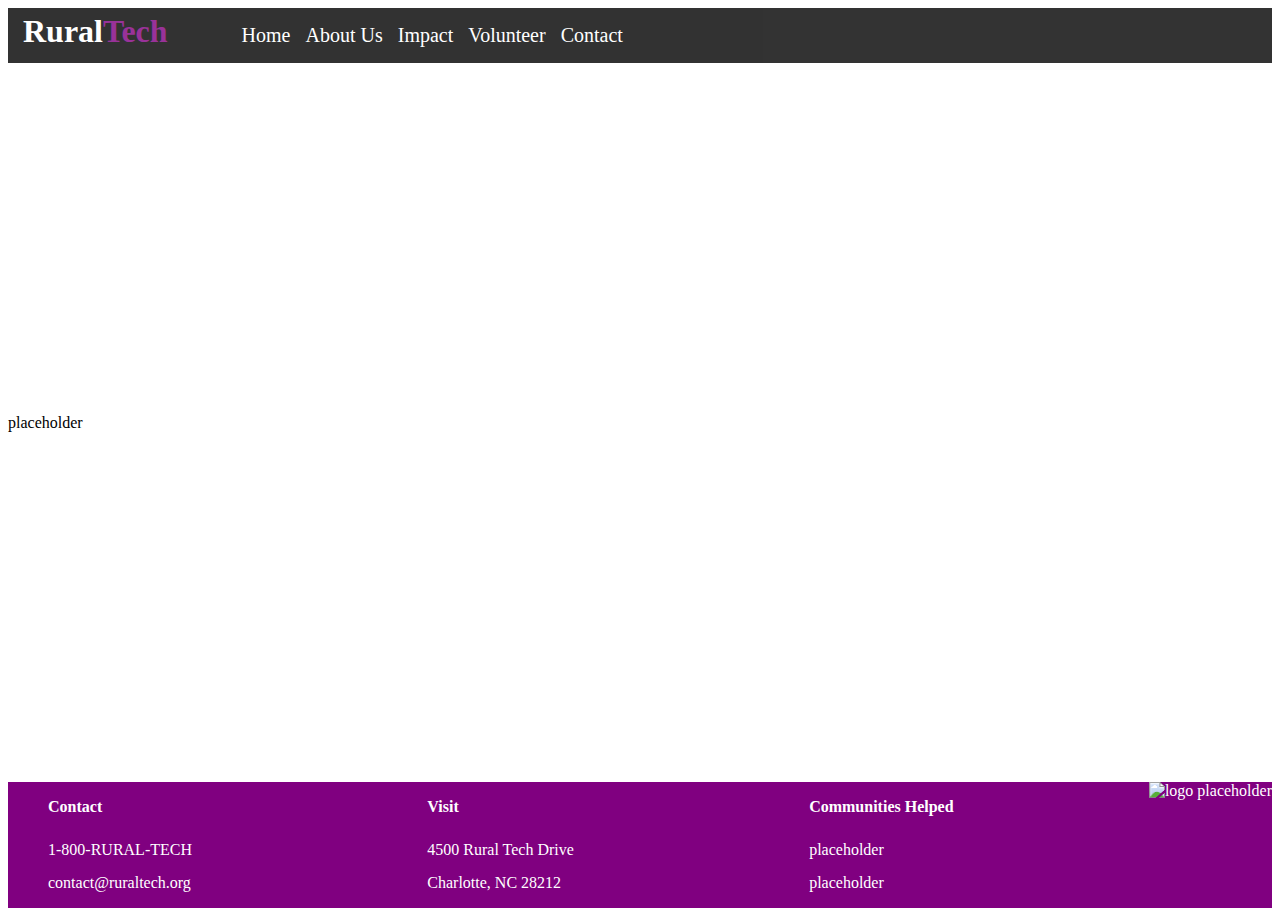
==== about.html @ e07cd353 "added nav and footer" ====
<!DOCTYPE html>
<html lang="en">
<head>
    <meta charset="UTF-8">
    <meta name="viewport" content="width=device-width, initial-scale=1.0">
    <title>RuralTech</title>
    <link href="styles.css" rel="stylesheet">
    <script src="script.js"></script>
</head>
<body>
    <header>
        <h1>Rural<mark>Tech</mark></h1>
        <nav>
            <ul>
                <li><a href="index.html">Home</a></li>
                <li><a href="about.html">About Us</a></li>
                <li><a href="impact.html">Impact</a></li>
                <li><a href="volunteer.html">Volunteer</a></li>
                <li><a href="contact.html">Contact</a></li>
            </ul>
        </nav>
    </header>

    <main>placeholder</main>

    <footer>
        <ul>
            <li>Contact</li>
            <li>1-800-RURAL-TECH</li>
            <li>contact@ruraltech.org</li>
        </ul>
        <ul>
            <li>Visit</li>
            <li>4500 Rural Tech Drive</li>
            <li>Charlotte, NC 28212</li>
        </ul>
        <ul>
            <li>Communities Helped</li>
            <li>placeholder</li>
            <li>placeholder</li>
        </ul>
        <img src="placeholder" alt="logo placeholder">
    </footer>
</body>
</html>
---- styles.css ----
html {
    width: 100%;
    height: 100%;
}

body {
    display:flex;
    height: 100%;
    flex-direction: column;
    justify-content: space-between;
}

/*nav*/
header {
    background-color: black;
    opacity: 0.8;
    justify-content: center;
    width: 100%;
}

header > * {
    display: inline-block;
    margin: auto 15px;
}

h1 {
    color: white
}

mark {
    background-color: black;
    color: purple
}

ul {
    display: flex;
    gap: 15px;
}

li {
    list-style-type: none;
}

li a {
    text-decoration: none;
    color: white;
    font-size: 20px;;
}

/*main*/
main {
    width: 100%;
}
/*footer*/
footer {
    width:100%;
    background-color: purple;
    display:flex;
    flex-wrap: wrap;
    justify-content: space-between;
    color: white;
}

footer > ul {
    display: flex;
    flex-direction: column;
}

footer ul > li:nth-child(1) {
    font-weight: bold;
    margin-bottom: 10px;
}
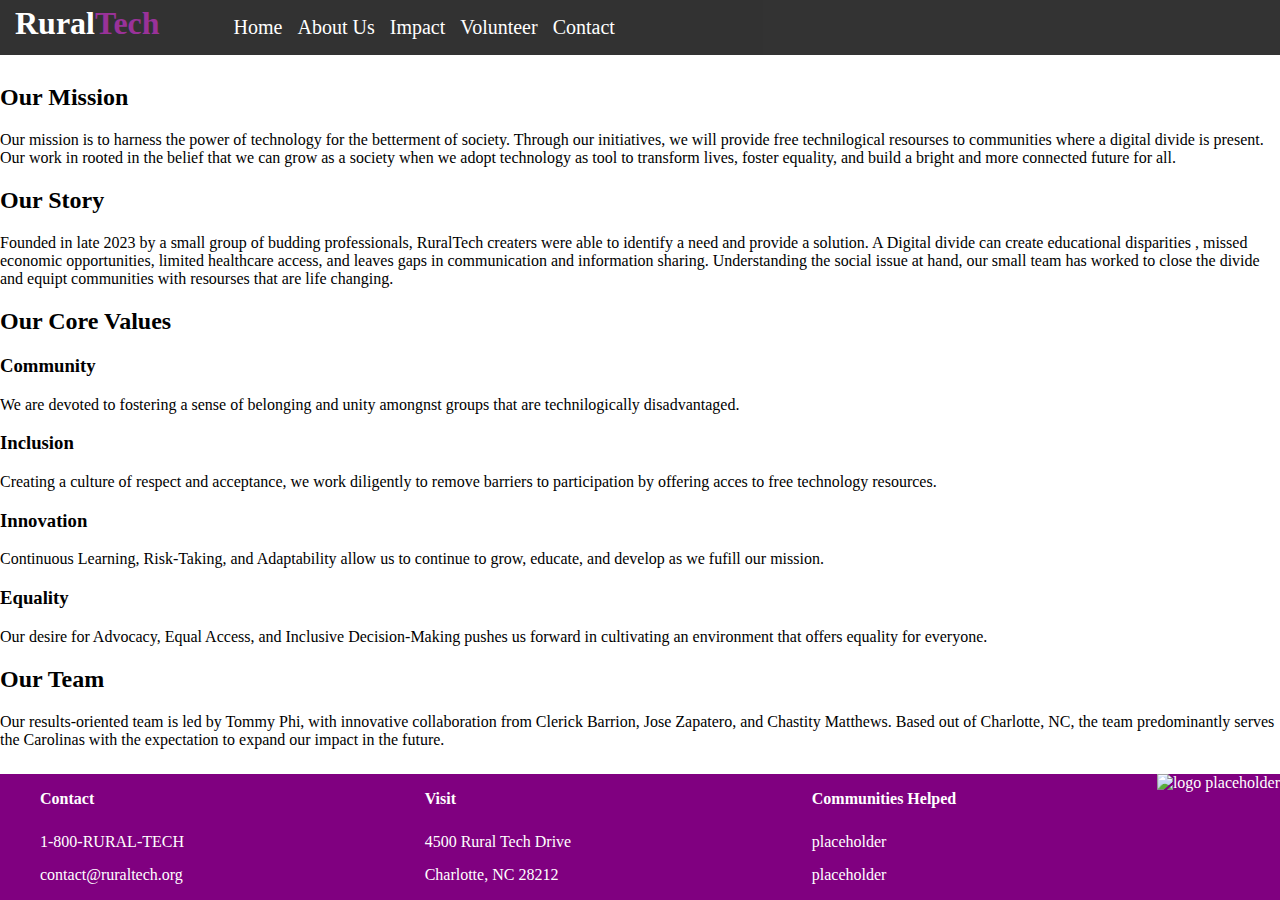
==== commit 79bc36bb: "branch add" ====
--- a/about.html
+++ b/about.html
@@ -4,7 +4,7 @@
     <meta charset="UTF-8">
     <meta name="viewport" content="width=device-width, initial-scale=1.0">
     <title>RuralTech</title>
-    <link href="styles.css" rel="stylesheet">
+    <link href="about.css" rel="stylesheet">
     <script src="script.js"></script>
 </head>
 <body>
@@ -21,7 +21,42 @@
         </nav>
     </header>
 
-    <main>placeholder</main>
+    <main>
+
+        <h2>Our Mission</h2>
+            <p>Our mission is to harness the power of technology for the betterment of society. 
+                Through our initiatives, we will provide free technilogical resourses to communities where a digital divide is present. 
+                Our work in rooted in the belief that we can grow as a society when we adopt technology as tool to transform lives, foster equality, and build a bright and more connected future for all.</p>
+
+        <h2>Our Story</h2>
+            <p> Founded in late 2023 by a small group of budding professionals, RuralTech creaters were able to identify a need and provide a solution. A Digital divide can 
+            create educational disparities , missed economic opportunities, limited healthcare access, and leaves gaps in communication and information sharing. 
+            Understanding the social issue at hand, our small team has worked to close the divide and equipt communities with resourses that are life changing.</p>
+
+        <h2>Our Core Values</h2>
+
+            <h3>Community</h3>
+                 <p>We are devoted to fostering a sense of belonging and unity 
+                    amongnst groups that are technilogically disadvantaged.</p>
+
+            <h3>Inclusion</h3>
+                <p>Creating a culture of respect and acceptance, we work diligently to remove
+                     barriers to participation by offering acces to free technology resources.</p>
+
+            <h3>Innovation</h3>
+                    <p>Continuous Learning, Risk-Taking, and Adaptability allow us to continue to 
+                        grow, educate, and develop as we fufill our mission.</p>
+
+            <h3>Equality</h3>
+            <p> Our desire for Advocacy, Equal Access, and Inclusive Decision-Making pushes 
+                us forward in cultivating an environment that offers equality for everyone. </p>
+
+                
+        <h2>Our Team</h2>
+            <p>Our results-oriented team is led by Tommy Phi, with innovative collaboration from Clerick Barrion, Jose Zapatero, and Chastity Matthews. 
+                Based out of Charlotte, NC, the team predominantly serves the Carolinas with the expectation to expand our impact in the future. </p>
+
+    </main>
 
     <footer>
         <ul>
--- a/about.css
+++ b/about.css
@@ -0,0 +1,74 @@
+html {
+    width: 100%;
+    height: 100%;
+}
+
+body {
+    display:flex;
+    height: 100%;
+    flex-direction: column;
+    justify-content: space-between;
+    margin:0;
+}
+
+/*nav*/
+header {
+    background-color: black;
+    opacity: 0.8;
+    justify-content: center;
+    width: 100%;
+}
+
+header > * {
+    display: inline-block;
+    margin: auto 15px;
+}
+
+h1 {
+    color: white;
+   
+}
+
+mark {
+    background-color: black;
+    color: purple;
+}
+
+ul {
+    display: flex;
+    gap: 15px;
+}
+
+li {
+    list-style-type: none;
+}
+
+li a {
+    text-decoration: none;
+    color: white;
+    font-size: 20px;;
+}
+
+/*main*/
+main {
+    width: 100%;
+}
+/*footer*/
+footer {
+    width:100%;
+    background-color: purple;
+    display:flex;
+    flex-wrap: wrap;
+    justify-content: space-between;
+    color: white;
+}
+
+footer > ul {
+    display: flex;
+    flex-direction: column;
+}
+
+footer ul > li:nth-child(1) {
+    font-weight: bold;
+    margin-bottom: 10px;
+}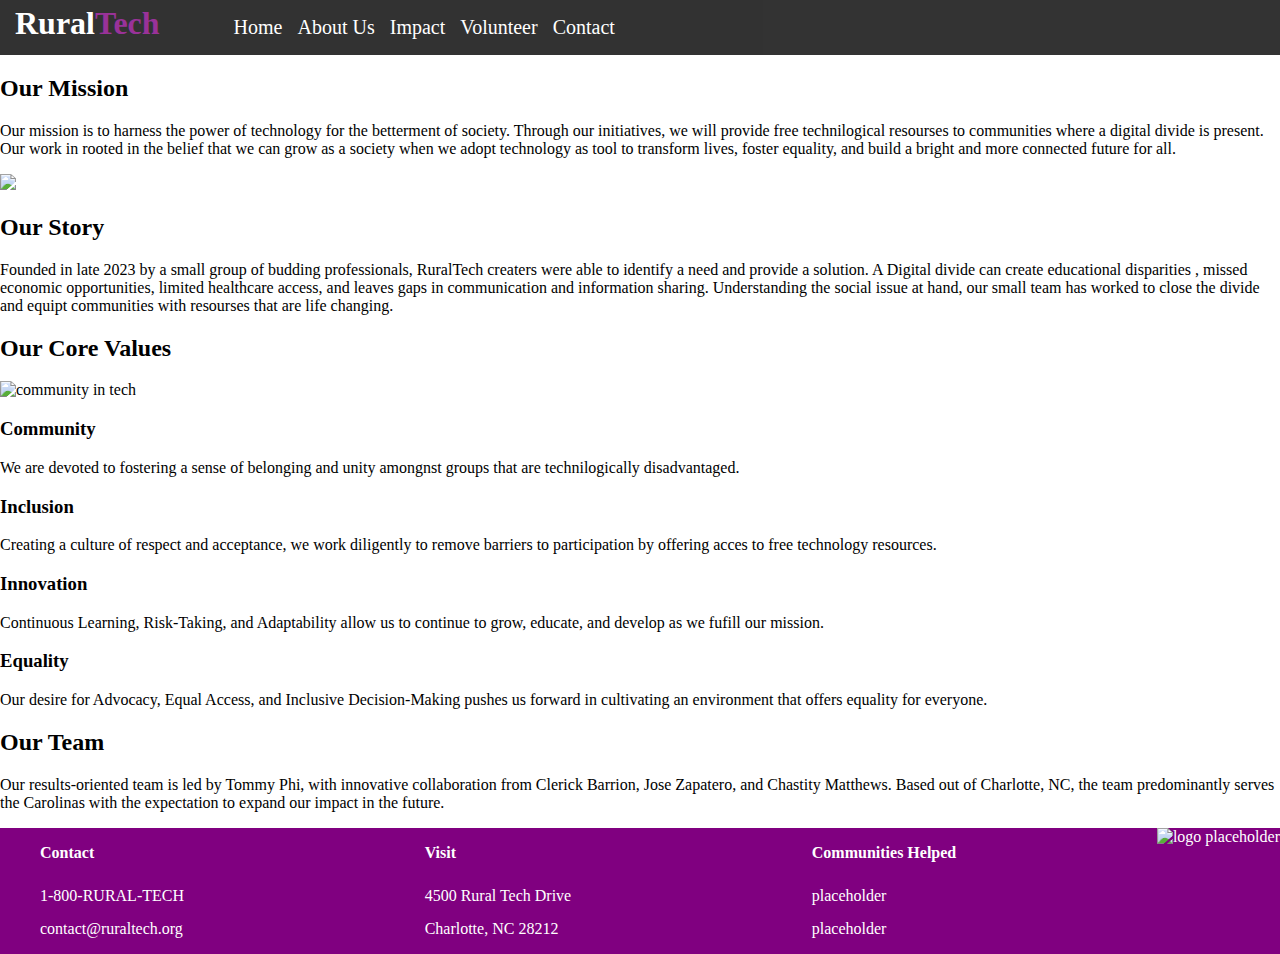
==== commit 984a5d9f: "help" ====
--- a/about.html
+++ b/about.html
@@ -4,6 +4,7 @@
     <meta charset="UTF-8">
     <meta name="viewport" content="width=device-width, initial-scale=1.0">
     <title>RuralTech</title>
+    <link href="about.css" rel="stylesheet">
     <link href="about.css" rel="stylesheet">
     <script src="script.js"></script>
 </head>
@@ -23,18 +24,25 @@
 
     <main>
 
-        <h2>Our Mission</h2>
-            <p>Our mission is to harness the power of technology for the betterment of society. 
+        <h2 id="missLabel">Our Mission</h2>
+        <div class="mission">
+            <div id="missState"><p>Our mission is to harness the power of technology for the betterment of society. 
                 Through our initiatives, we will provide free technilogical resourses to communities where a digital divide is present. 
                 Our work in rooted in the belief that we can grow as a society when we adopt technology as tool to transform lives, foster equality, and build a bright and more connected future for all.</p>
+            </div>
+            <img id="sharing" src="sharing.jpeg">
+        </div>
 
-        <h2>Our Story</h2>
+
+        <div class="story"><h2>Our Story</h2>
             <p> Founded in late 2023 by a small group of budding professionals, RuralTech creaters were able to identify a need and provide a solution. A Digital divide can 
             create educational disparities , missed economic opportunities, limited healthcare access, and leaves gaps in communication and information sharing. 
             Understanding the social issue at hand, our small team has worked to close the divide and equipt communities with resourses that are life changing.</p>
+        </div>
+        <h2 id="core">Our Core Values</h2>
 
-        <h2>Our Core Values</h2>
-
+       <article> <img src="community.jpeg" alt="community in tech" id="commIMG"></a>
+            <aside>
             <h3>Community</h3>
                  <p>We are devoted to fostering a sense of belonging and unity 
                     amongnst groups that are technilogically disadvantaged.</p>
@@ -49,7 +57,7 @@
 
             <h3>Equality</h3>
             <p> Our desire for Advocacy, Equal Access, and Inclusive Decision-Making pushes 
-                us forward in cultivating an environment that offers equality for everyone. </p>
+                us forward in cultivating an environment that offers equality for everyone. </p></aside></article>
 
                 
         <h2>Our Team</h2>
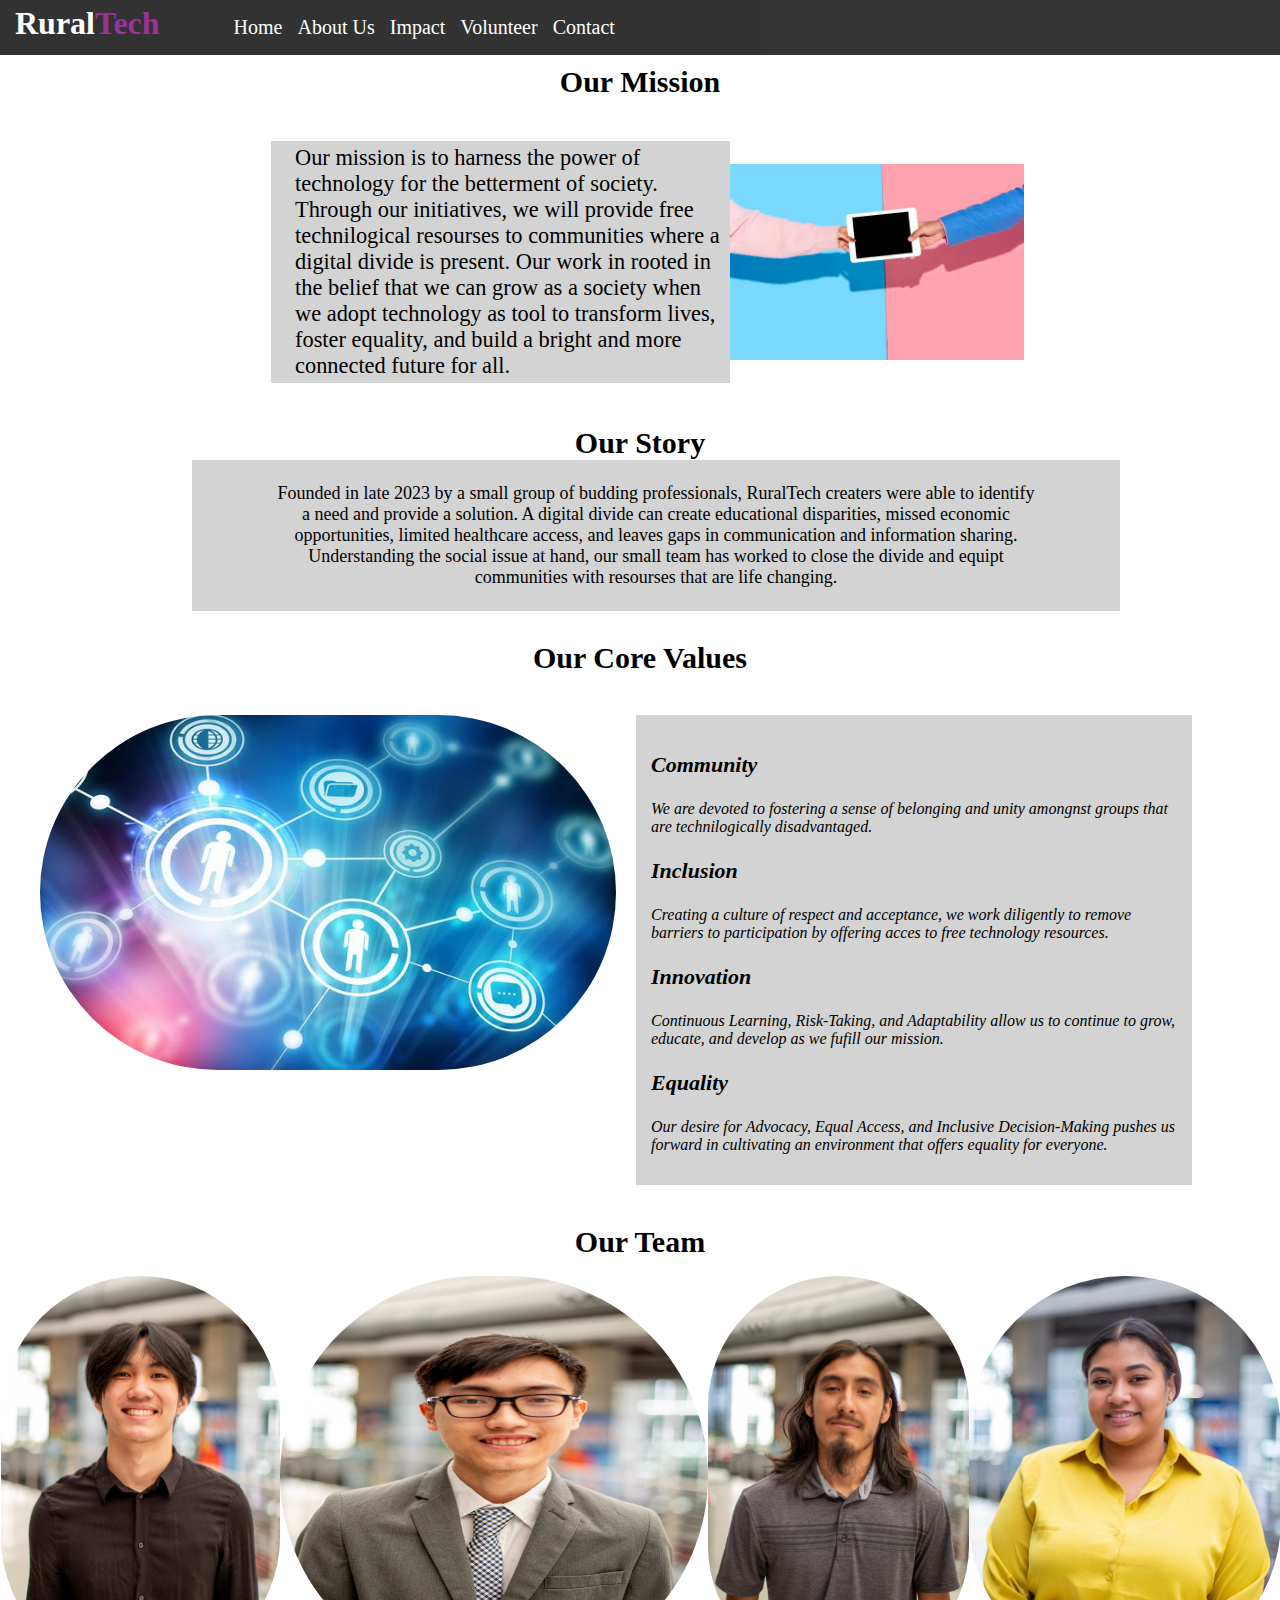
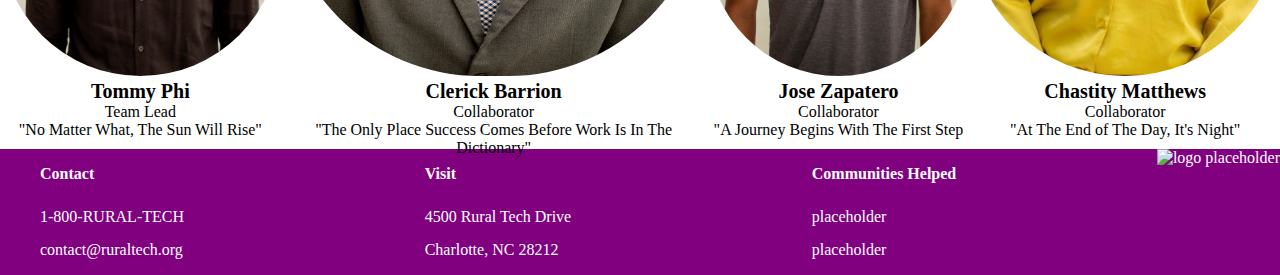
==== commit ccc74744: "Merge pull request #12 from clerickbarrion/about-chastity" ====
--- a/about.html
+++ b/about.html
@@ -26,7 +26,7 @@
 
         <h2 id="missLabel">Our Mission</h2>
         <div class="mission">
-            <div id="missState"><p>Our mission is to harness the power of technology for the betterment of society. 
+            <div id="missState"><p id="missText">Our mission is to harness the power of technology for the betterment of society. 
                 Through our initiatives, we will provide free technilogical resourses to communities where a digital divide is present. 
                 Our work in rooted in the belief that we can grow as a society when we adopt technology as tool to transform lives, foster equality, and build a bright and more connected future for all.</p>
             </div>
@@ -35,10 +35,11 @@
 
 
         <div class="story"><h2>Our Story</h2>
-            <p> Founded in late 2023 by a small group of budding professionals, RuralTech creaters were able to identify a need and provide a solution. A Digital divide can 
-            create educational disparities , missed economic opportunities, limited healthcare access, and leaves gaps in communication and information sharing. 
+            <div id="storyText"><p> Founded in late 2023 by a small group of budding professionals, RuralTech creaters were able to identify a need and provide a solution. A digital divide can 
+            create educational disparities, missed economic opportunities, limited healthcare access, and leaves gaps in communication and information sharing. 
             Understanding the social issue at hand, our small team has worked to close the divide and equipt communities with resourses that are life changing.</p>
         </div>
+         </div>
         <h2 id="core">Our Core Values</h2>
 
        <article> <img src="community.jpeg" alt="community in tech" id="commIMG"></a>
@@ -61,9 +62,13 @@
 
                 
         <h2>Our Team</h2>
-            <p>Our results-oriented team is led by Tommy Phi, with innovative collaboration from Clerick Barrion, Jose Zapatero, and Chastity Matthews. 
-                Based out of Charlotte, NC, the team predominantly serves the Carolinas with the expectation to expand our impact in the future. </p>
-
+            <p></p>
+<div class="teamPicBar"> 
+    <div><img class="teamPics" src="tommy.jpeg"><div class="picName">Tommy Phi</div> Team Lead <br> "No Matter What, The Sun Will Rise"</div>
+    <div><img class="teamPics" src="clerick.jpeg"><div class="picName">Clerick Barrion</div> Collaborator<br> "The Only Place Success Comes Before Work Is In The Dictionary"</div>
+    <div><img class="teamPics" src="jose.jpeg"><div class="picName">Jose Zapatero</div>Collaborator<br>"A Journey Begins With The First Step</div>
+    <div><img class="teamPics" src="chastity.jpeg"><div class="picName">Chastity Matthews</div> Collaborator<br> "At The End of The Day, It's Night"</div>
+</div></p>
     </main>
 
     <footer>
--- a/about.css
+++ b/about.css
@@ -1,3 +1,6 @@
+
+
+
 html {
     width: 100%;
     height: 100%;
@@ -26,7 +29,7 @@
 
 h1 {
     color: white;
-   
+    
 }
 
 mark {
@@ -53,6 +56,110 @@
 main {
     width: 100%;
 }
+h2{
+    text-align: center;
+    font-size:30px;
+    margin:0;
+}
+
+#missLabel{
+    margin-top: 10px;
+}
+.mission
+{ width: 60%;
+    height:20%;
+    display:inline-flex;
+    margin-left: 20%;
+    font-size: 1.4rem;
+    align-items: center;
+    margin-bottom: 0;
+   
+}
+
+#missState{
+    width: 60%;
+    padding-left: 20px;
+    padding-left: 20px;
+    margin-left: 15px;
+    float: left;
+    background-color: lightgray;
+    margin-top: 0;
+    margin-bottom: 0;
+    
+  }
+  #missText{
+    margin:4px;
+}
+#sharing{
+height:60%;
+    width:40%;
+    
+}
+.story{
+    width:100%;
+    margin:0;
+}
+#storyText{
+    padding-top:5px;
+    padding-bottom:5px;
+    padding-left:80px;
+    padding-right:80px;
+    text-align: center;
+    font-size: 18px;
+    background-color: lightgray;
+    width:60%;
+    margin-left:15%;
+    font-size:18px;
+    
+}
+
+#core{
+    text-align: center;
+    margin-top:30px;
+    margin-bottom:0px;
+}
+#commIMG {
+    border-radius:550px;
+    margin-right:20px;
+    height:50%;
+    width:50%;
+   
+}
+h3{
+    font-size:22px;
+}
+article{ width: 90%;
+    display:inline-flex;
+    margin: 40px;
+}
+
+aside{
+    float: right;
+    font-style: italic;
+    background-color: lightgray;
+    padding:15px;
+    
+}
+.teamPicBar{
+    display:inline-flex;
+    width:100%;
+    justify-content: space-between;
+    text-align: center;
+    position: relative;
+    margin:1px;
+
+}
+
+.teamPics{
+    height:400px;
+    width:100%;
+    border-radius: 300px;
+}
+.picName{
+    font-size: 20px;
+    font-weight: 800;
+}
+
 /*footer*/
 footer {
     width:100%;
@@ -61,6 +168,7 @@
     flex-wrap: wrap;
     justify-content: space-between;
     color: white;
+    margin-top: 60px;
 }
 
 footer > ul {
--- a/about.css
+++ b/about.css
@@ -1,3 +1,6 @@
+
+
+
 html {
     width: 100%;
     height: 100%;
@@ -26,7 +29,7 @@
 
 h1 {
     color: white;
-   
+    
 }
 
 mark {
@@ -53,6 +56,110 @@
 main {
     width: 100%;
 }
+h2{
+    text-align: center;
+    font-size:30px;
+    margin:0;
+}
+
+#missLabel{
+    margin-top: 10px;
+}
+.mission
+{ width: 60%;
+    height:20%;
+    display:inline-flex;
+    margin-left: 20%;
+    font-size: 1.4rem;
+    align-items: center;
+    margin-bottom: 0;
+   
+}
+
+#missState{
+    width: 60%;
+    padding-left: 20px;
+    padding-left: 20px;
+    margin-left: 15px;
+    float: left;
+    background-color: lightgray;
+    margin-top: 0;
+    margin-bottom: 0;
+    
+  }
+  #missText{
+    margin:4px;
+}
+#sharing{
+height:60%;
+    width:40%;
+    
+}
+.story{
+    width:100%;
+    margin:0;
+}
+#storyText{
+    padding-top:5px;
+    padding-bottom:5px;
+    padding-left:80px;
+    padding-right:80px;
+    text-align: center;
+    font-size: 18px;
+    background-color: lightgray;
+    width:60%;
+    margin-left:15%;
+    font-size:18px;
+    
+}
+
+#core{
+    text-align: center;
+    margin-top:30px;
+    margin-bottom:0px;
+}
+#commIMG {
+    border-radius:550px;
+    margin-right:20px;
+    height:50%;
+    width:50%;
+   
+}
+h3{
+    font-size:22px;
+}
+article{ width: 90%;
+    display:inline-flex;
+    margin: 40px;
+}
+
+aside{
+    float: right;
+    font-style: italic;
+    background-color: lightgray;
+    padding:15px;
+    
+}
+.teamPicBar{
+    display:inline-flex;
+    width:100%;
+    justify-content: space-between;
+    text-align: center;
+    position: relative;
+    margin:1px;
+
+}
+
+.teamPics{
+    height:400px;
+    width:100%;
+    border-radius: 300px;
+}
+.picName{
+    font-size: 20px;
+    font-weight: 800;
+}
+
 /*footer*/
 footer {
     width:100%;
@@ -61,6 +168,7 @@
     flex-wrap: wrap;
     justify-content: space-between;
     color: white;
+    margin-top: 60px;
 }
 
 footer > ul {
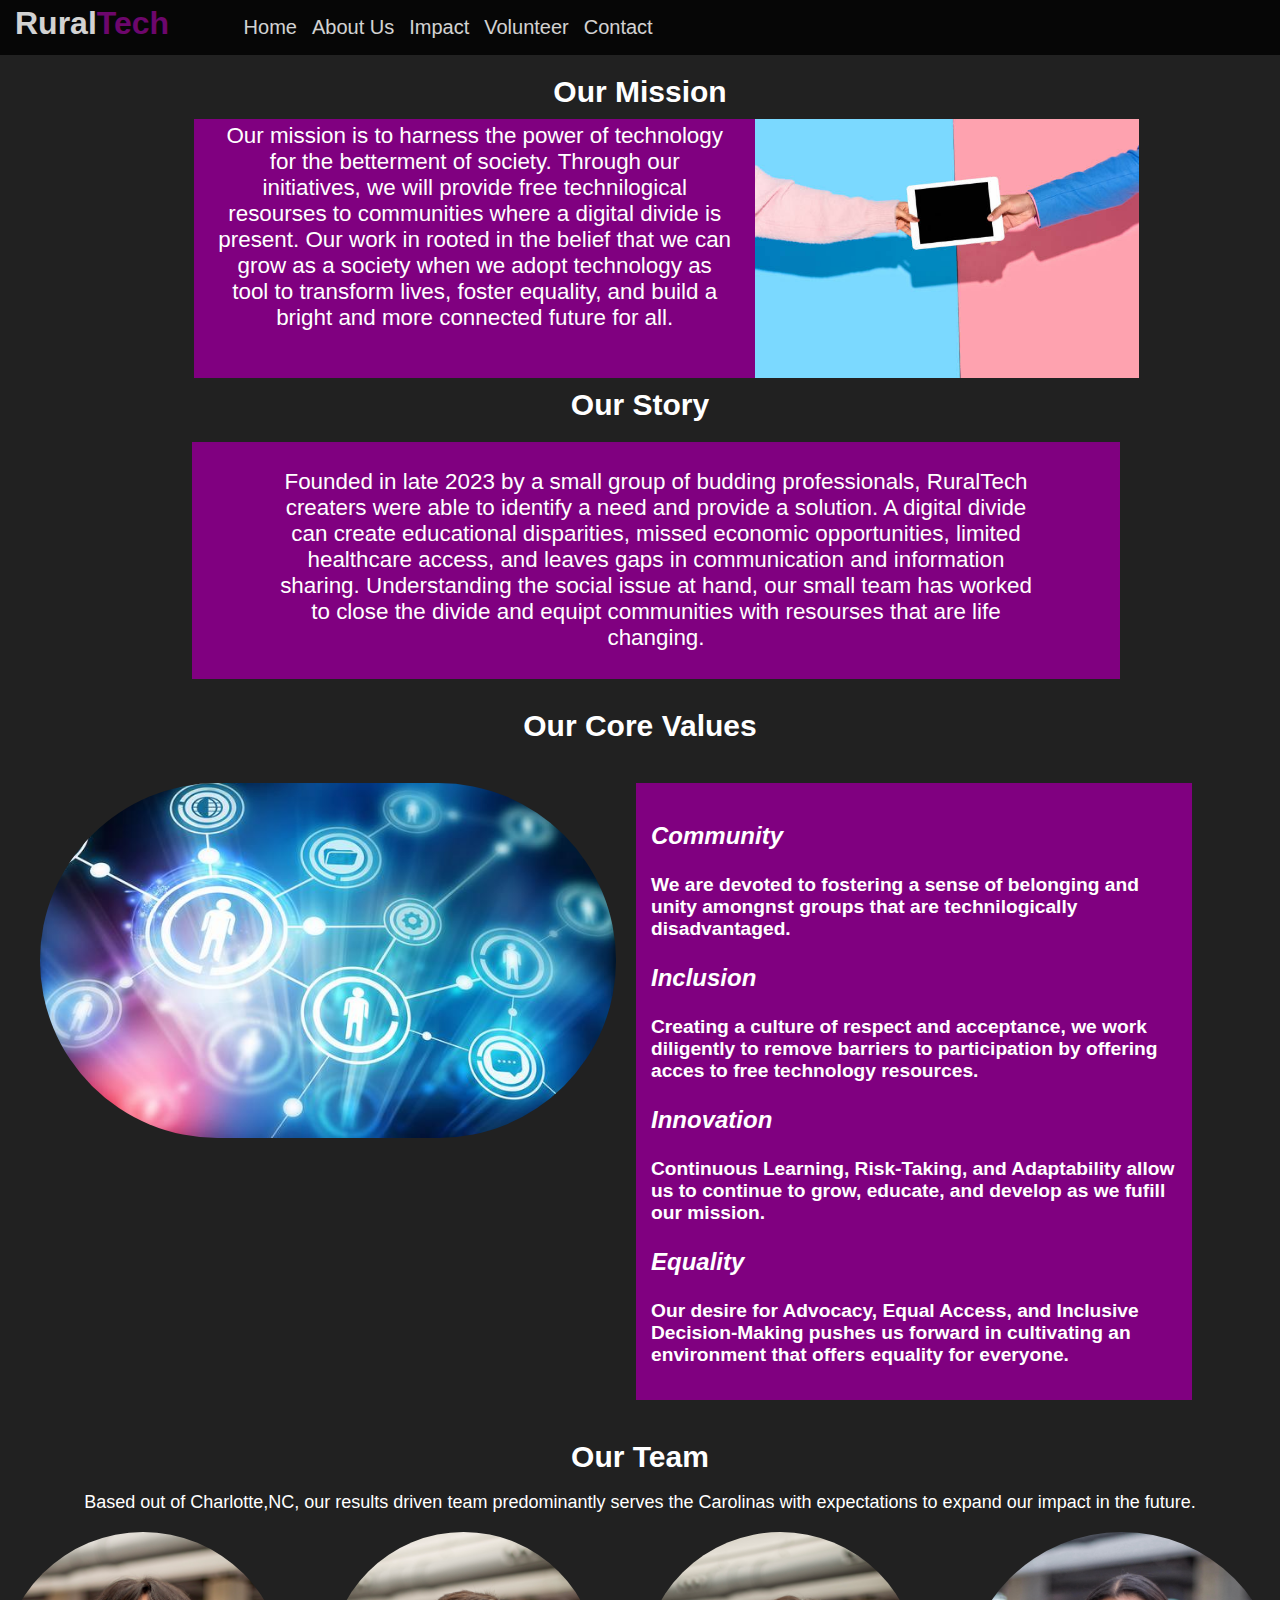
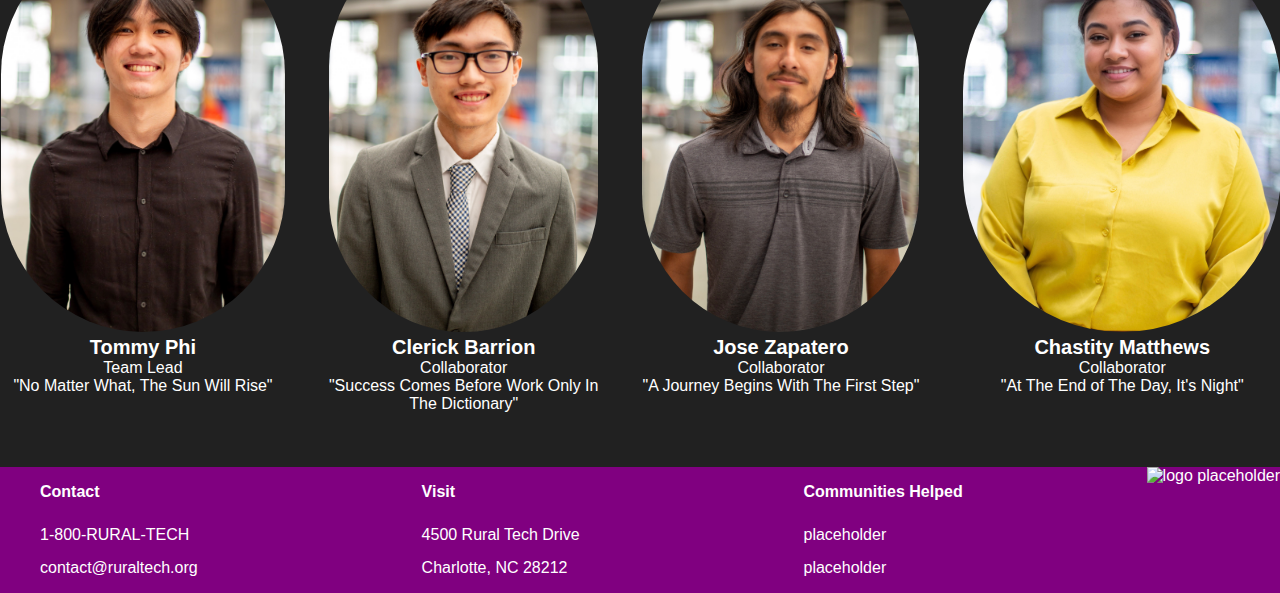
==== commit 070ba248: "corrected responsive" ====
--- a/about.html
+++ b/about.html
@@ -34,7 +34,7 @@
         </div>
 
 
-        <div class="story"><h2>Our Story</h2>
+        <div class="story"><h2 id="storyLabel">Our Story</h2>
             <div id="storyText"><p> Founded in late 2023 by a small group of budding professionals, RuralTech creaters were able to identify a need and provide a solution. A digital divide can 
             create educational disparities, missed economic opportunities, limited healthcare access, and leaves gaps in communication and information sharing. 
             Understanding the social issue at hand, our small team has worked to close the divide and equipt communities with resourses that are life changing.</p>
@@ -62,11 +62,11 @@
 
                 
         <h2>Our Team</h2>
-            <p></p>
+            <p id="teamDis">Based out of Charlotte,NC, our results driven team predominantly serves the Carolinas with expectations to expand our impact in the future.</p>
 <div class="teamPicBar"> 
     <div><img class="teamPics" src="tommy.jpeg"><div class="picName">Tommy Phi</div> Team Lead <br> "No Matter What, The Sun Will Rise"</div>
-    <div><img class="teamPics" src="clerick.jpeg"><div class="picName">Clerick Barrion</div> Collaborator<br> "The Only Place Success Comes Before Work Is In The Dictionary"</div>
-    <div><img class="teamPics" src="jose.jpeg"><div class="picName">Jose Zapatero</div>Collaborator<br>"A Journey Begins With The First Step</div>
+    <div><img class="teamPics" src="clerick.jpeg"><div class="picName">Clerick Barrion</div> Collaborator<br> "Success Comes Before Work Only In <br>The Dictionary"</div>
+    <div><img class="teamPics" src="jose.jpeg"><div class="picName">Jose Zapatero</div>Collaborator<br>"A Journey Begins With The First Step"</div>
     <div><img class="teamPics" src="chastity.jpeg"><div class="picName">Chastity Matthews</div> Collaborator<br> "At The End of The Day, It's Night"</div>
 </div></p>
     </main>
--- a/about.css
+++ b/about.css
@@ -1,9 +1,10 @@
-
-
+@media screen and (min-width:1024px){
+@import url('https://fonts.googleapis.com/css2?family=Montserrat&family=Space+Mono&display=swap');
 
 html {
     width: 100%;
     height: 100%;
+    font-family: 'Montserrat', sans-serif;
 }
 
 body {
@@ -12,6 +13,8 @@
     flex-direction: column;
     justify-content: space-between;
     margin:0;
+    background-color: rgb(33, 33, 33);
+    color: white;
 }
 
 /*nav*/
@@ -63,13 +66,14 @@
 }
 
 #missLabel{
-    margin-top: 10px;
+    margin-top: 20px;
+    margin-bottom: 20px;
 }
 .mission
-{ width: 60%;
-    height:20%;
+{ width: 75%;
+    height:12%;
     display:inline-flex;
-    margin-left: 20%;
+    margin-left: 14%;
     font-size: 1.4rem;
     align-items: center;
     margin-bottom: 0;
@@ -77,27 +81,35 @@
 }
 
 #missState{
+    height:100%;
     width: 60%;
     padding-left: 20px;
-    padding-left: 20px;
+    padding-right: 20px;
     margin-left: 15px;
     float: left;
-    background-color: lightgray;
+    background-color: purple;
     margin-top: 0;
     margin-bottom: 0;
-    
+    padding-bottom: 20px;
   }
   #missText{
     margin:4px;
+    text-align: center;
+    padding-bottom: 20px;
+    
 }
 #sharing{
-height:60%;
+height: 108%;
     width:40%;
     
 }
 .story{
     width:100%;
-    margin:0;
+    margin:0;}
+   
+   #storyLabel{
+    margin-bottom:20px;
+    margin-top: 20px;
 }
 #storyText{
     padding-top:5px;
@@ -105,11 +117,10 @@
     padding-left:80px;
     padding-right:80px;
     text-align: center;
-    font-size: 18px;
-    background-color: lightgray;
+    font-size: 1.4rem;
+    background-color: purple;
     width:60%;
     margin-left:15%;
-    font-size:18px;
     
 }
 
@@ -126,7 +137,9 @@
    
 }
 h3{
-    font-size:22px;
+    font-size:24px;
+    font-weight: 1200;
+    font-style: italic;
 }
 article{ width: 90%;
     display:inline-flex;
@@ -135,10 +148,15 @@
 
 aside{
     float: right;
-    font-style: italic;
-    background-color: lightgray;
+    background-color: purple;
     padding:15px;
-    
+    font-weight: 800;
+    font-size: 1.2rem;
+    
+}
+#teamDis{
+    text-align: center;
+    font-size: 18px;
 }
 .teamPicBar{
     display:inline-flex;
@@ -168,7 +186,7 @@
     flex-wrap: wrap;
     justify-content: space-between;
     color: white;
-    margin-top: 60px;
+    margin-top: 20px;
 }
 
 footer > ul {
@@ -179,4 +197,430 @@
 footer ul > li:nth-child(1) {
     font-weight: bold;
     margin-bottom: 10px;
-}+}}
+
+
+@media screen and (min-width:768px) and (max-width:1023px){
+    @import url('https://fonts.googleapis.com/css2?family=Montserrat&family=Space+Mono&display=swap');
+    
+    html {
+        width: 100%;
+        height: 100%;
+        font-family: 'Montserrat', sans-serif;
+    }
+    
+    body {
+        display:flex;
+        height: 100%;
+        flex-direction: column;
+        justify-content: space-between;
+        margin:0;
+        background-color: rgb(33, 33, 33);
+        color: white;
+    }
+    
+    /*nav*/
+    header {
+        background-color: black;
+        opacity: 0.8;
+        justify-content: center;
+        width: 100%;
+    }
+    
+    header > * {
+        display: inline-block;
+        margin: auto 15px;
+    }
+    
+    h1 {
+        color: white;
+        
+    }
+    
+    mark {
+        background-color: black;
+        color: purple;
+    }
+    
+    ul {
+        display: flex;
+        gap: 15px;
+    }
+    
+    li {
+        list-style-type: none;
+    }
+    
+    li a {
+        text-decoration: none;
+        color: white;
+        font-size: 20px;;
+    }
+    
+    /*main*/
+    main {
+        width: 100%;
+    }
+    h2{
+        text-align: center;
+        font-size:30px;
+        margin:0;
+    }
+    
+    #missLabel{
+        margin-top: 20px;
+        margin-bottom: 20px;
+    }
+    .mission
+    { width: 100%;
+        display:flex;
+        margin-left: 2%;
+        font-size: 1.4rem;
+        align-items: center;
+        margin-bottom: 0;
+        flex-direction:column;
+       
+    }
+    
+    #missState{
+        height:100%;
+        width: 60%;
+        padding-left: 20px;
+        padding-right: 20px;
+        margin-left: 15px;
+        float: left;
+        background-color: purple;
+        margin-top: 0;
+        margin-bottom: 0;
+        padding-bottom: 20px;
+      }
+      #missText{
+        margin:4px;
+        text-align: center;
+        padding-bottom: 20px;
+        
+    }
+    #sharing{
+    height: 108%;
+        width:60%;
+        border-radius: 50px;
+        
+    }
+    .story{
+        width:100%;
+        margin:0;}
+       
+       #storyLabel{
+        margin-bottom:20px;
+        margin-top: 20px;
+    }
+    #storyText{
+        padding-top:5px;
+        padding-bottom:5px;
+        padding-left:80px;
+        padding-right:80px;
+        text-align: center;
+        font-size: 1.4rem;
+        background-color: purple;
+        width:60%;
+        margin-left:12%;
+        
+    }
+    
+    #core{
+        text-align: center;
+        margin-top:30px;
+        margin-bottom:0px;
+    }
+    #commIMG {
+        border-radius:550px;
+        margin-left:10%;
+        width: 80%;
+        margin-top: 10px;
+    }
+
+    h3{
+        font-size:24px;
+        font-weight: 1200;
+        font-style: italic;
+        text-align: center;
+    }
+
+    article{ width: 90%;
+        display:flex;
+        margin: 40px;
+        flex-direction: column-reverse;
+    }
+    
+    aside{
+        float: right;
+        background-color: purple;
+        padding:15px;
+        font-weight: 800;
+        font-size: 1.2rem;
+        text-align: center;
+        
+    }
+
+    #teamDis{
+        text-align: center;
+        font-size: 18px;
+    }
+
+    .teamPicBar{
+        display:flex;
+        flex-direction: column;
+        width:100%;
+        justify-content: space-between;
+        text-align: center;
+        position: relative;
+        margin:1px;
+    
+    }
+    
+    .teamPics{
+        height:400px;
+        width:50%;
+        border-radius: 300px;
+        margin-top: 25px;
+    }
+    .picName{
+        font-size: 20px;
+        font-weight: 800;
+        
+    }
+    
+    /*footer*/
+    footer {
+        width:100%;
+        background-color: purple;
+        display:flex;
+        flex-wrap: wrap;
+        justify-content: space-between;
+        color: white;
+        margin-top: 20px;
+    }
+    
+    footer > ul {
+        display: flex;
+        flex-direction: column;
+    }
+    
+    footer ul > li:nth-child(1) {
+        font-weight: bold;
+        margin-bottom: 10px;
+    }}
+    
+    @media screen and (max-width:767px){
+        @import url('https://fonts.googleapis.com/css2?family=Montserrat&family=Space+Mono&display=swap');
+        
+        html {
+            width: 100%;
+            height: 100%;
+            font-family: 'Montserrat', sans-serif;
+        }
+        
+        body {
+            display:flex;
+            height: 100%;
+            flex-direction: column;
+            justify-content: space-between;
+            margin:0;
+            background-color: rgb(33, 33, 33);
+            color: white;
+        }
+        
+        /*nav*/
+        header {
+            background-color: black;
+            opacity: 0.8;
+            justify-content: center;
+            width: 100%;
+        }
+        
+        header > * {
+            display: inline-block;
+            margin: auto 2px;
+        }
+        
+        
+        h1 {
+            color: white;
+            
+        }
+        
+        mark {
+            background-color: black;
+            color: purple;
+        }
+        
+        ul {
+            display: flex;
+            gap: 15px;
+            padding-left: 0;
+           
+        }
+        
+        li {
+            list-style-type: none;
+        }
+        
+        li a {
+            text-decoration: none;
+            color: white;
+            font-size: 20px;;
+        }
+        
+        /*main*/
+        main {
+            width: 100%;
+        }
+        h2{
+            text-align: center;
+            font-size:30px;
+            margin:0;
+        }
+        
+        #missLabel{
+            margin-top: 20px;
+            margin-bottom: 20px;
+        }
+        .mission
+        { width: 100%;
+            display:flex;
+            font-size: 1rem;
+            align-items: center;
+            margin-bottom: 0;
+            flex-direction:column;
+           
+        }
+        
+        #missState{
+            height:50%;
+            width: 60%;
+            padding-left: 20px;
+            padding-right: 20px;
+            margin-left: 15px;
+            float: left;
+            background-color: purple;
+            margin-top: 0;
+            margin-bottom: 0;
+            padding-bottom: 0px;
+          }
+          #missText{
+            margin:4px;
+            text-align: center;
+            padding-bottom: 0px;
+            
+        }
+        #sharing{
+        height: 108%;
+            width:60%;
+            border-radius: 50px;
+            
+        }
+        .story{
+            width:100%;
+            margin:0;}
+           
+           #storyLabel{
+            margin-bottom:20px;
+            margin-top: 20px;
+        }
+        #storyText{
+            padding-top:5px;
+            padding-bottom:5px;
+            padding-left:20px;
+            padding-right:20px;
+            text-align: center;
+            font-size: 1rem;
+            background-color: purple;
+            width:60%;
+            margin-left: 15%;
+            
+        }
+        
+        #core{
+            text-align: center;
+            margin-top:30px;
+            margin-bottom:0px;
+        }
+        #commIMG {
+            border-radius:550px;
+            
+            width: 80%;
+            margin-top: 10px;
+        }
+    
+        h3{
+            font-size:24px;
+            font-weight: 1200;
+            font-style: italic;
+            text-align: center;
+        }
+    
+        article{ width: 90%;
+            display:flex;
+            margin: 12%;
+            flex-direction: column-reverse;
+        }
+        
+        aside{
+            margin-right: 50px;
+            background-color: purple;
+            padding:15px;
+            font-weight: 800;
+            font-size: 1rem;
+            text-align: center;
+            
+        }
+    
+        #teamDis{
+            text-align: center;
+            font-size: 18px;
+        }
+    
+        .teamPicBar{
+            display:flex;
+            flex-direction: column;
+            width:100%;
+            justify-content: space-between;
+            text-align: center;
+            position: relative;
+            margin:1px;
+        
+        }
+        
+        .teamPics{
+            height:400px;
+            width:70%;
+            border-radius: 300px;
+            margin-top: 25px;
+        }
+        .picName{
+            font-size: 20px;
+            font-weight: 800;
+            
+        }
+        
+        /*footer*/
+        footer {
+            width:100%;
+            background-color: purple;
+            display:flex;
+            flex-wrap: wrap;
+            justify-content: space-between;
+            color: white;
+            margin-top: 20px;
+        }
+        
+        footer > ul {
+            display: flex;
+            flex-direction: column;
+        }
+        
+        footer ul > li:nth-child(1) {
+            font-weight: bold;
+            margin-bottom: 10px;
+        }}
+        --- a/about.css
+++ b/about.css
@@ -1,9 +1,10 @@
-
-
+@media screen and (min-width:1024px){
+@import url('https://fonts.googleapis.com/css2?family=Montserrat&family=Space+Mono&display=swap');
 
 html {
     width: 100%;
     height: 100%;
+    font-family: 'Montserrat', sans-serif;
 }
 
 body {
@@ -12,6 +13,8 @@
     flex-direction: column;
     justify-content: space-between;
     margin:0;
+    background-color: rgb(33, 33, 33);
+    color: white;
 }
 
 /*nav*/
@@ -63,13 +66,14 @@
 }
 
 #missLabel{
-    margin-top: 10px;
+    margin-top: 20px;
+    margin-bottom: 20px;
 }
 .mission
-{ width: 60%;
-    height:20%;
+{ width: 75%;
+    height:12%;
     display:inline-flex;
-    margin-left: 20%;
+    margin-left: 14%;
     font-size: 1.4rem;
     align-items: center;
     margin-bottom: 0;
@@ -77,27 +81,35 @@
 }
 
 #missState{
+    height:100%;
     width: 60%;
     padding-left: 20px;
-    padding-left: 20px;
+    padding-right: 20px;
     margin-left: 15px;
     float: left;
-    background-color: lightgray;
+    background-color: purple;
     margin-top: 0;
     margin-bottom: 0;
-    
+    padding-bottom: 20px;
   }
   #missText{
     margin:4px;
+    text-align: center;
+    padding-bottom: 20px;
+    
 }
 #sharing{
-height:60%;
+height: 108%;
     width:40%;
     
 }
 .story{
     width:100%;
-    margin:0;
+    margin:0;}
+   
+   #storyLabel{
+    margin-bottom:20px;
+    margin-top: 20px;
 }
 #storyText{
     padding-top:5px;
@@ -105,11 +117,10 @@
     padding-left:80px;
     padding-right:80px;
     text-align: center;
-    font-size: 18px;
-    background-color: lightgray;
+    font-size: 1.4rem;
+    background-color: purple;
     width:60%;
     margin-left:15%;
-    font-size:18px;
     
 }
 
@@ -126,7 +137,9 @@
    
 }
 h3{
-    font-size:22px;
+    font-size:24px;
+    font-weight: 1200;
+    font-style: italic;
 }
 article{ width: 90%;
     display:inline-flex;
@@ -135,10 +148,15 @@
 
 aside{
     float: right;
-    font-style: italic;
-    background-color: lightgray;
+    background-color: purple;
     padding:15px;
-    
+    font-weight: 800;
+    font-size: 1.2rem;
+    
+}
+#teamDis{
+    text-align: center;
+    font-size: 18px;
 }
 .teamPicBar{
     display:inline-flex;
@@ -168,7 +186,7 @@
     flex-wrap: wrap;
     justify-content: space-between;
     color: white;
-    margin-top: 60px;
+    margin-top: 20px;
 }
 
 footer > ul {
@@ -179,4 +197,430 @@
 footer ul > li:nth-child(1) {
     font-weight: bold;
     margin-bottom: 10px;
-}+}}
+
+
+@media screen and (min-width:768px) and (max-width:1023px){
+    @import url('https://fonts.googleapis.com/css2?family=Montserrat&family=Space+Mono&display=swap');
+    
+    html {
+        width: 100%;
+        height: 100%;
+        font-family: 'Montserrat', sans-serif;
+    }
+    
+    body {
+        display:flex;
+        height: 100%;
+        flex-direction: column;
+        justify-content: space-between;
+        margin:0;
+        background-color: rgb(33, 33, 33);
+        color: white;
+    }
+    
+    /*nav*/
+    header {
+        background-color: black;
+        opacity: 0.8;
+        justify-content: center;
+        width: 100%;
+    }
+    
+    header > * {
+        display: inline-block;
+        margin: auto 15px;
+    }
+    
+    h1 {
+        color: white;
+        
+    }
+    
+    mark {
+        background-color: black;
+        color: purple;
+    }
+    
+    ul {
+        display: flex;
+        gap: 15px;
+    }
+    
+    li {
+        list-style-type: none;
+    }
+    
+    li a {
+        text-decoration: none;
+        color: white;
+        font-size: 20px;;
+    }
+    
+    /*main*/
+    main {
+        width: 100%;
+    }
+    h2{
+        text-align: center;
+        font-size:30px;
+        margin:0;
+    }
+    
+    #missLabel{
+        margin-top: 20px;
+        margin-bottom: 20px;
+    }
+    .mission
+    { width: 100%;
+        display:flex;
+        margin-left: 2%;
+        font-size: 1.4rem;
+        align-items: center;
+        margin-bottom: 0;
+        flex-direction:column;
+       
+    }
+    
+    #missState{
+        height:100%;
+        width: 60%;
+        padding-left: 20px;
+        padding-right: 20px;
+        margin-left: 15px;
+        float: left;
+        background-color: purple;
+        margin-top: 0;
+        margin-bottom: 0;
+        padding-bottom: 20px;
+      }
+      #missText{
+        margin:4px;
+        text-align: center;
+        padding-bottom: 20px;
+        
+    }
+    #sharing{
+    height: 108%;
+        width:60%;
+        border-radius: 50px;
+        
+    }
+    .story{
+        width:100%;
+        margin:0;}
+       
+       #storyLabel{
+        margin-bottom:20px;
+        margin-top: 20px;
+    }
+    #storyText{
+        padding-top:5px;
+        padding-bottom:5px;
+        padding-left:80px;
+        padding-right:80px;
+        text-align: center;
+        font-size: 1.4rem;
+        background-color: purple;
+        width:60%;
+        margin-left:12%;
+        
+    }
+    
+    #core{
+        text-align: center;
+        margin-top:30px;
+        margin-bottom:0px;
+    }
+    #commIMG {
+        border-radius:550px;
+        margin-left:10%;
+        width: 80%;
+        margin-top: 10px;
+    }
+
+    h3{
+        font-size:24px;
+        font-weight: 1200;
+        font-style: italic;
+        text-align: center;
+    }
+
+    article{ width: 90%;
+        display:flex;
+        margin: 40px;
+        flex-direction: column-reverse;
+    }
+    
+    aside{
+        float: right;
+        background-color: purple;
+        padding:15px;
+        font-weight: 800;
+        font-size: 1.2rem;
+        text-align: center;
+        
+    }
+
+    #teamDis{
+        text-align: center;
+        font-size: 18px;
+    }
+
+    .teamPicBar{
+        display:flex;
+        flex-direction: column;
+        width:100%;
+        justify-content: space-between;
+        text-align: center;
+        position: relative;
+        margin:1px;
+    
+    }
+    
+    .teamPics{
+        height:400px;
+        width:50%;
+        border-radius: 300px;
+        margin-top: 25px;
+    }
+    .picName{
+        font-size: 20px;
+        font-weight: 800;
+        
+    }
+    
+    /*footer*/
+    footer {
+        width:100%;
+        background-color: purple;
+        display:flex;
+        flex-wrap: wrap;
+        justify-content: space-between;
+        color: white;
+        margin-top: 20px;
+    }
+    
+    footer > ul {
+        display: flex;
+        flex-direction: column;
+    }
+    
+    footer ul > li:nth-child(1) {
+        font-weight: bold;
+        margin-bottom: 10px;
+    }}
+    
+    @media screen and (max-width:767px){
+        @import url('https://fonts.googleapis.com/css2?family=Montserrat&family=Space+Mono&display=swap');
+        
+        html {
+            width: 100%;
+            height: 100%;
+            font-family: 'Montserrat', sans-serif;
+        }
+        
+        body {
+            display:flex;
+            height: 100%;
+            flex-direction: column;
+            justify-content: space-between;
+            margin:0;
+            background-color: rgb(33, 33, 33);
+            color: white;
+        }
+        
+        /*nav*/
+        header {
+            background-color: black;
+            opacity: 0.8;
+            justify-content: center;
+            width: 100%;
+        }
+        
+        header > * {
+            display: inline-block;
+            margin: auto 2px;
+        }
+        
+        
+        h1 {
+            color: white;
+            
+        }
+        
+        mark {
+            background-color: black;
+            color: purple;
+        }
+        
+        ul {
+            display: flex;
+            gap: 15px;
+            padding-left: 0;
+           
+        }
+        
+        li {
+            list-style-type: none;
+        }
+        
+        li a {
+            text-decoration: none;
+            color: white;
+            font-size: 20px;;
+        }
+        
+        /*main*/
+        main {
+            width: 100%;
+        }
+        h2{
+            text-align: center;
+            font-size:30px;
+            margin:0;
+        }
+        
+        #missLabel{
+            margin-top: 20px;
+            margin-bottom: 20px;
+        }
+        .mission
+        { width: 100%;
+            display:flex;
+            font-size: 1rem;
+            align-items: center;
+            margin-bottom: 0;
+            flex-direction:column;
+           
+        }
+        
+        #missState{
+            height:50%;
+            width: 60%;
+            padding-left: 20px;
+            padding-right: 20px;
+            margin-left: 15px;
+            float: left;
+            background-color: purple;
+            margin-top: 0;
+            margin-bottom: 0;
+            padding-bottom: 0px;
+          }
+          #missText{
+            margin:4px;
+            text-align: center;
+            padding-bottom: 0px;
+            
+        }
+        #sharing{
+        height: 108%;
+            width:60%;
+            border-radius: 50px;
+            
+        }
+        .story{
+            width:100%;
+            margin:0;}
+           
+           #storyLabel{
+            margin-bottom:20px;
+            margin-top: 20px;
+        }
+        #storyText{
+            padding-top:5px;
+            padding-bottom:5px;
+            padding-left:20px;
+            padding-right:20px;
+            text-align: center;
+            font-size: 1rem;
+            background-color: purple;
+            width:60%;
+            margin-left: 15%;
+            
+        }
+        
+        #core{
+            text-align: center;
+            margin-top:30px;
+            margin-bottom:0px;
+        }
+        #commIMG {
+            border-radius:550px;
+            
+            width: 80%;
+            margin-top: 10px;
+        }
+    
+        h3{
+            font-size:24px;
+            font-weight: 1200;
+            font-style: italic;
+            text-align: center;
+        }
+    
+        article{ width: 90%;
+            display:flex;
+            margin: 12%;
+            flex-direction: column-reverse;
+        }
+        
+        aside{
+            margin-right: 50px;
+            background-color: purple;
+            padding:15px;
+            font-weight: 800;
+            font-size: 1rem;
+            text-align: center;
+            
+        }
+    
+        #teamDis{
+            text-align: center;
+            font-size: 18px;
+        }
+    
+        .teamPicBar{
+            display:flex;
+            flex-direction: column;
+            width:100%;
+            justify-content: space-between;
+            text-align: center;
+            position: relative;
+            margin:1px;
+        
+        }
+        
+        .teamPics{
+            height:400px;
+            width:70%;
+            border-radius: 300px;
+            margin-top: 25px;
+        }
+        .picName{
+            font-size: 20px;
+            font-weight: 800;
+            
+        }
+        
+        /*footer*/
+        footer {
+            width:100%;
+            background-color: purple;
+            display:flex;
+            flex-wrap: wrap;
+            justify-content: space-between;
+            color: white;
+            margin-top: 20px;
+        }
+        
+        footer > ul {
+            display: flex;
+            flex-direction: column;
+        }
+        
+        footer ul > li:nth-child(1) {
+            font-weight: bold;
+            margin-bottom: 10px;
+        }}
+        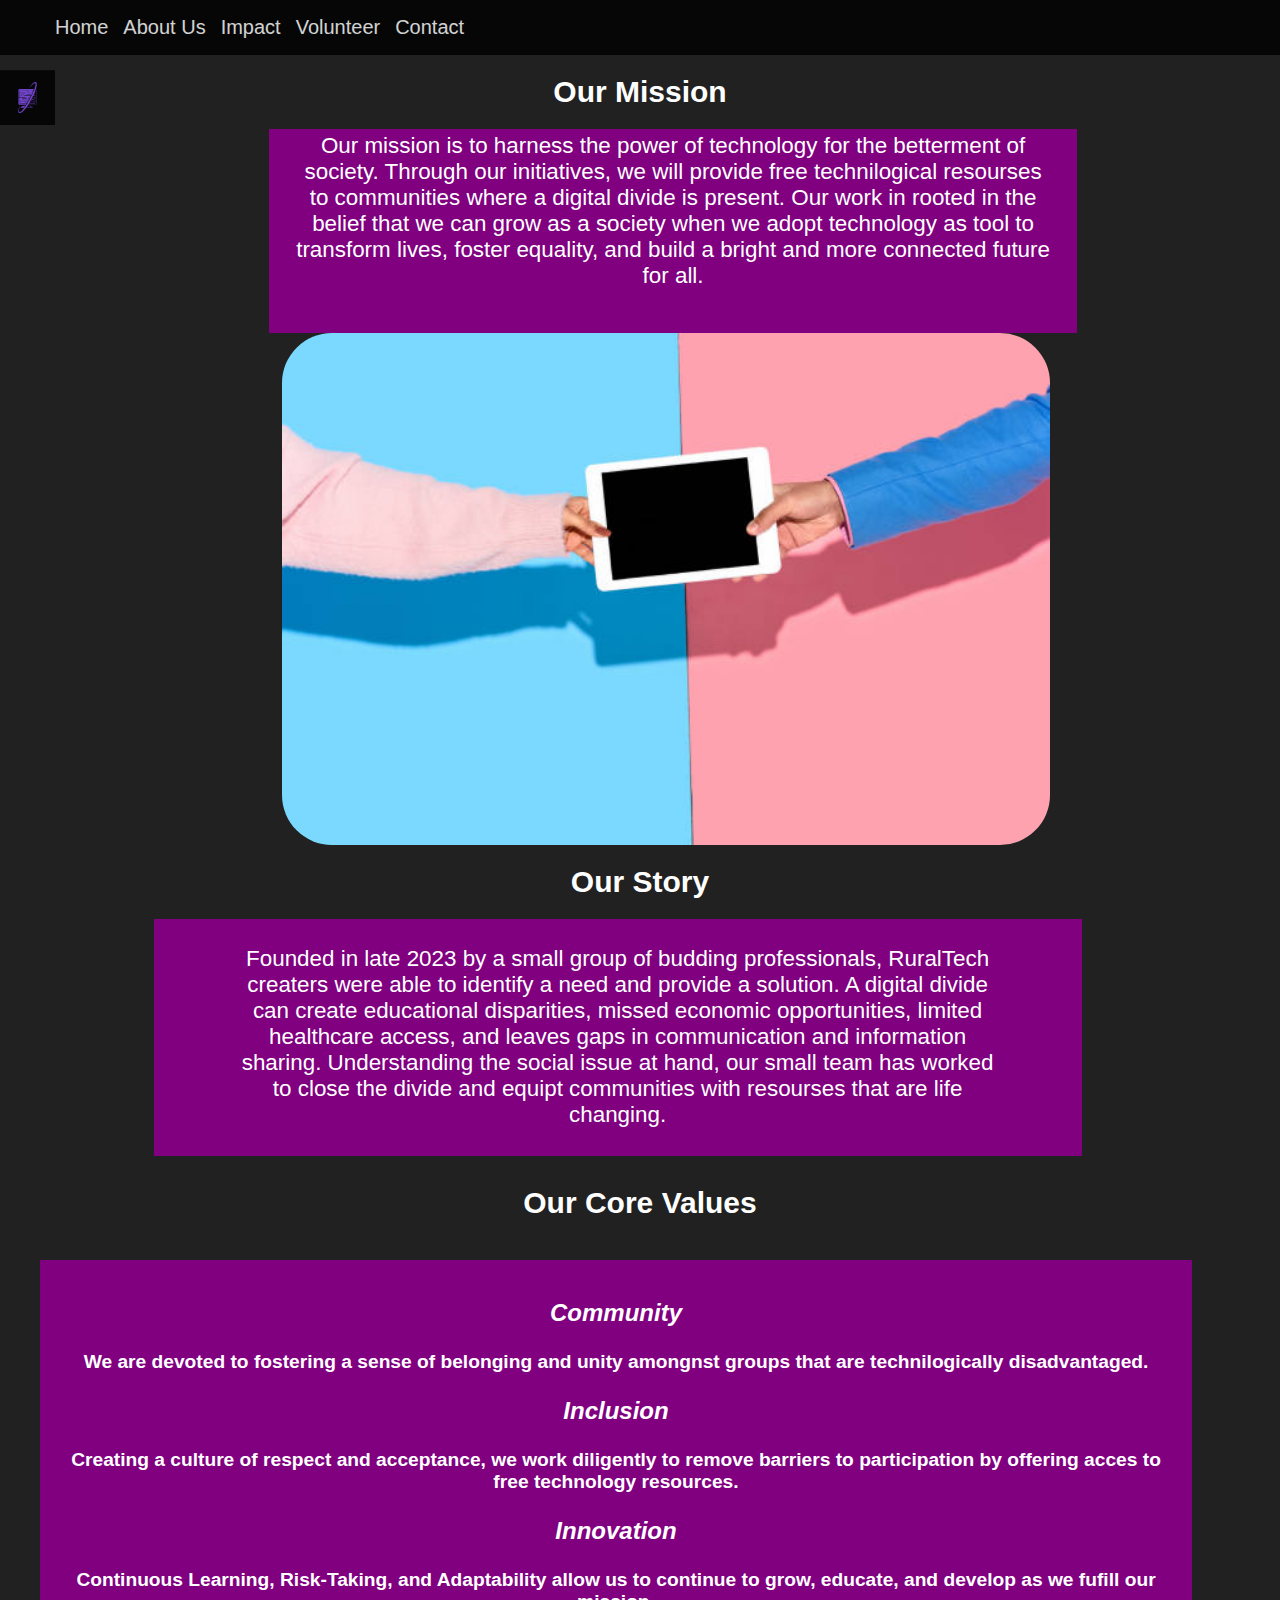
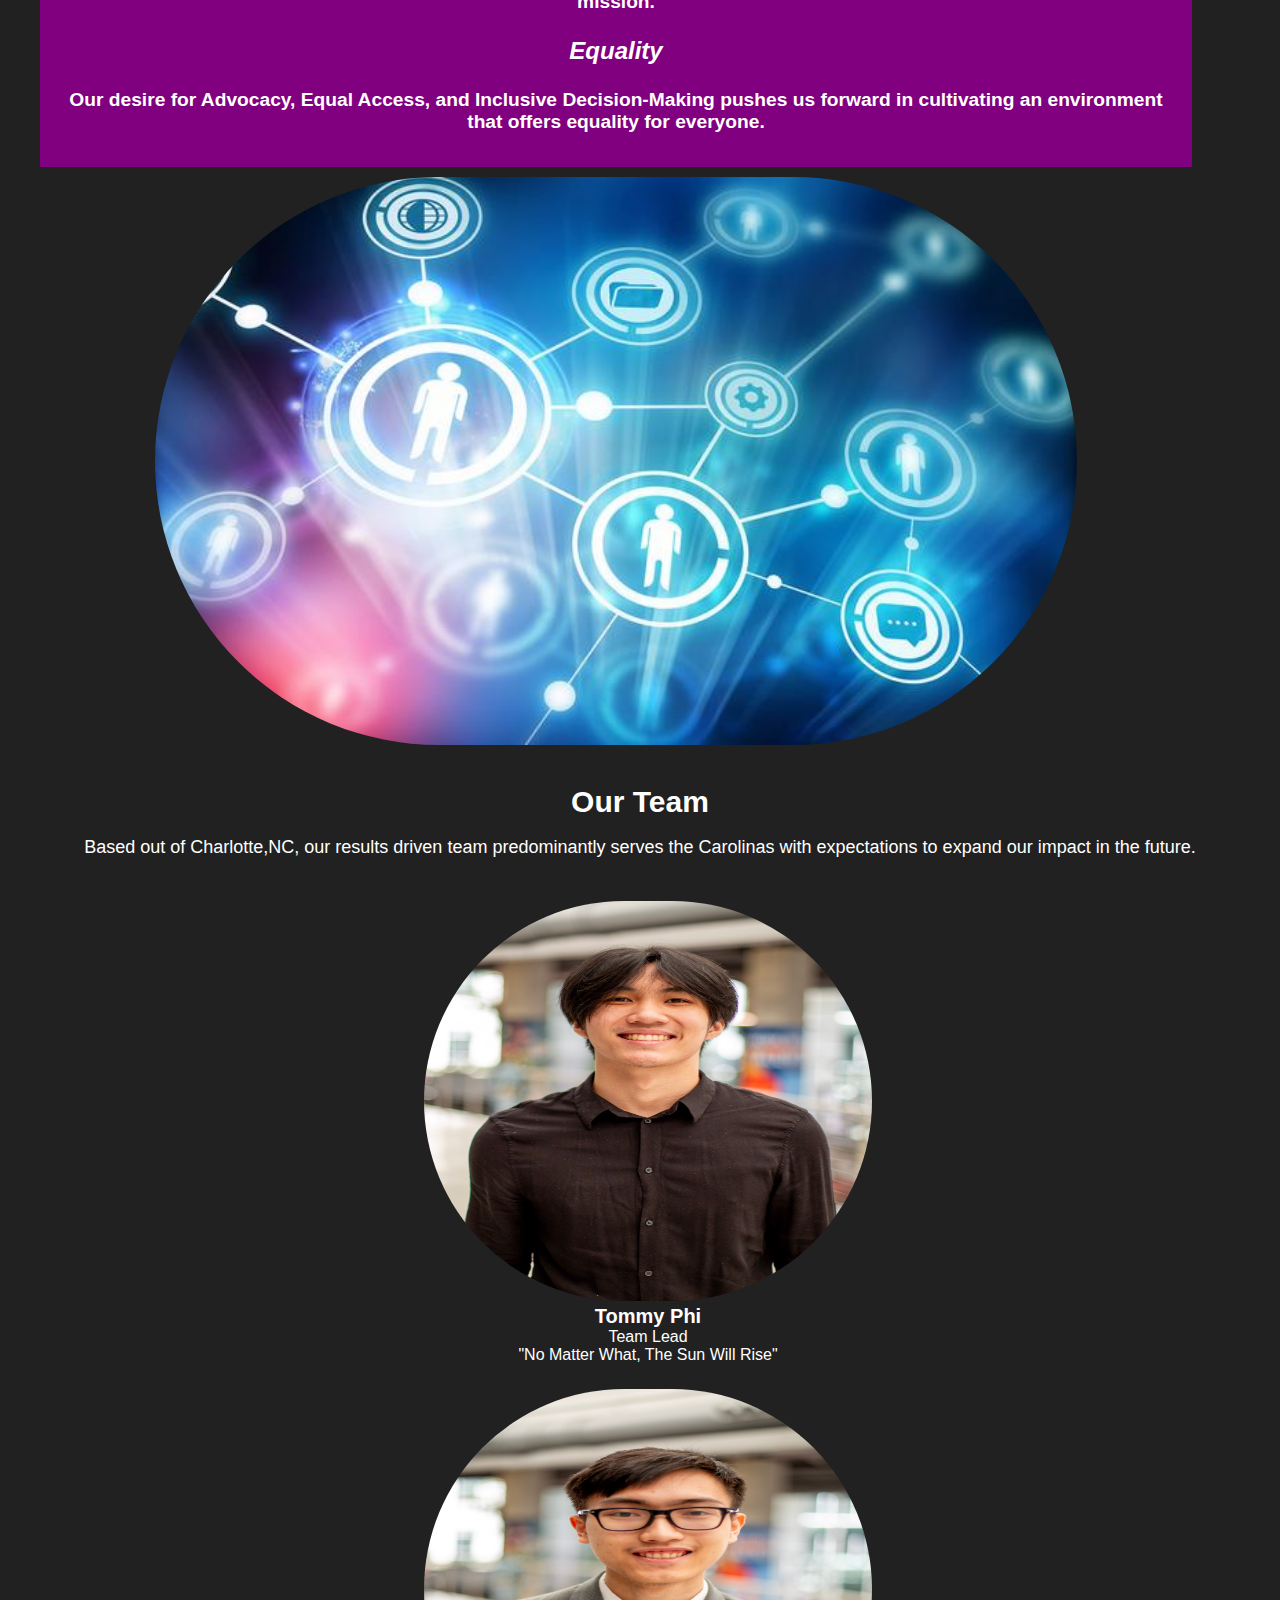
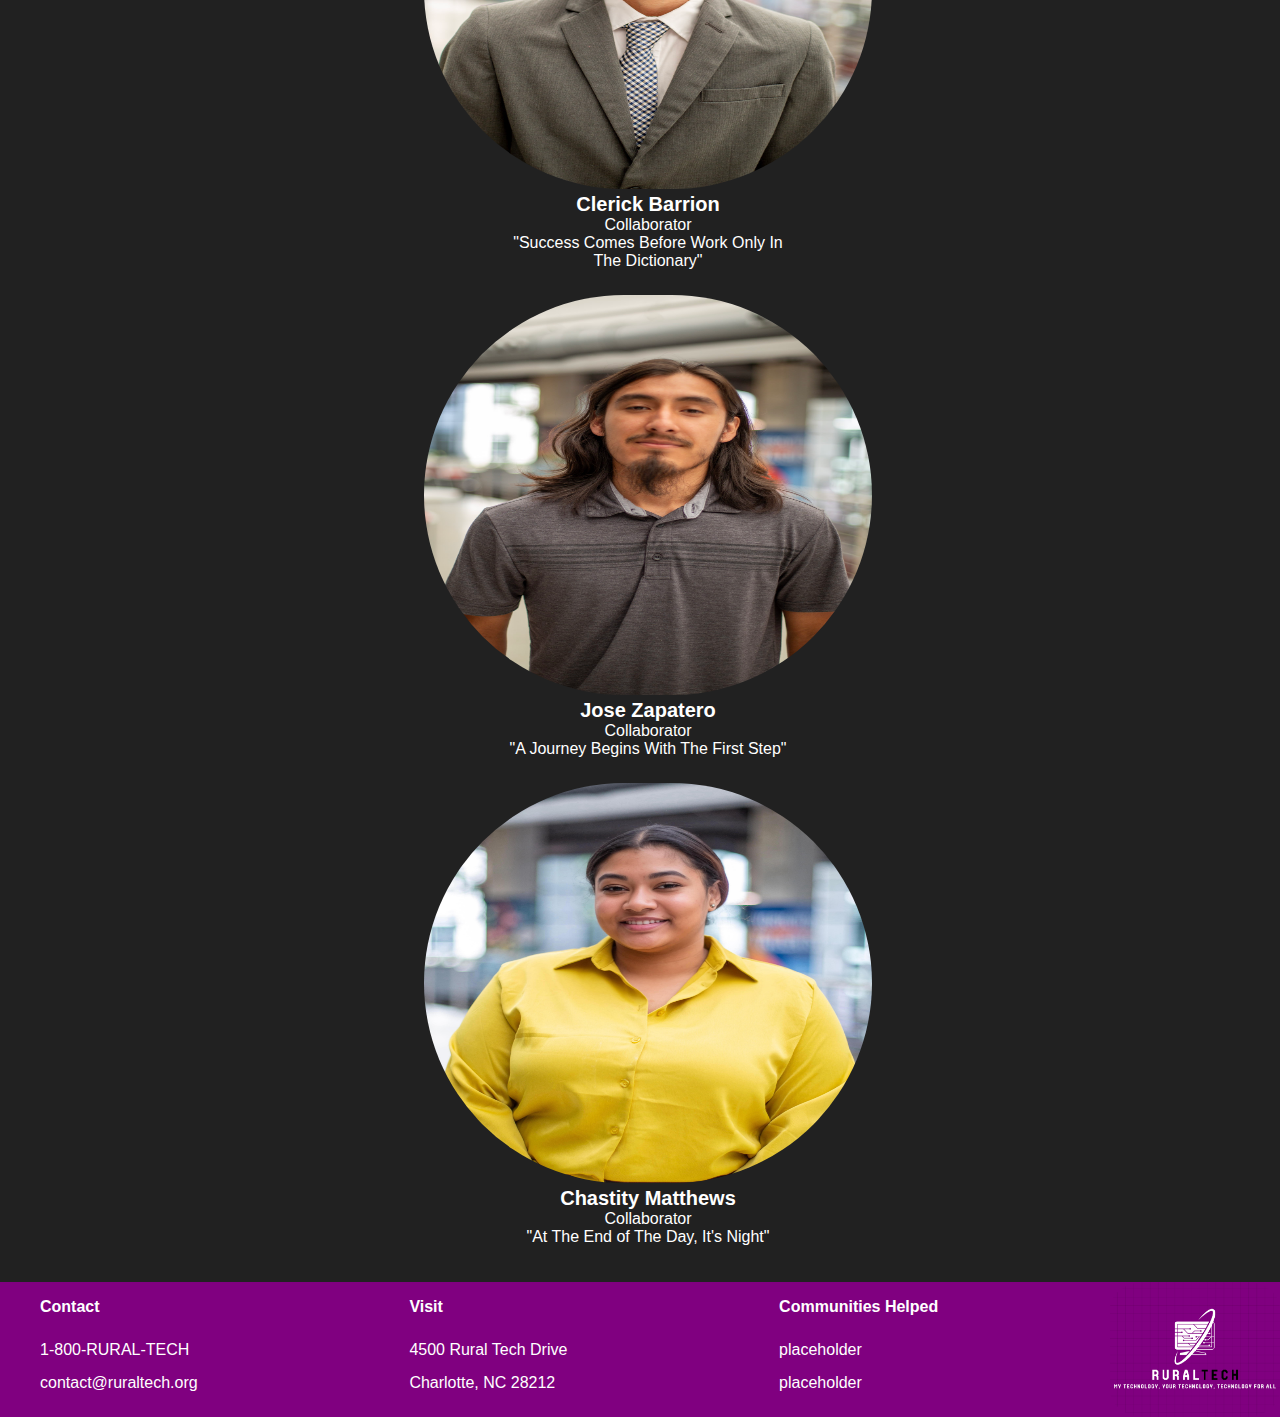
==== commit 4b2fb88c: "logos on each page, resized the image on the volunteer page" ====
--- a/about.html
+++ b/about.html
@@ -10,7 +10,7 @@
 </head>
 <body>
     <header>
-        <h1>Rural<mark>Tech</mark></h1>
+        <img class="logo-2" src="images/Logo-2.png" alt="RuralTech Logo">
         <nav>
             <ul>
                 <li><a href="index.html">Home</a></li>
@@ -87,7 +87,7 @@
             <li>placeholder</li>
             <li>placeholder</li>
         </ul>
-        <img src="placeholder" alt="logo placeholder">
+        <img class="logo" src="images/Logo.png" alt="RuralTech Logo">
     </footer>
 </body>
 </html>--- a/about.css
+++ b/about.css
@@ -1,4 +1,4 @@
-@media screen and (min-width:1024px){
+@media screen and (min-width:1321px){
 @import url('https://fonts.googleapis.com/css2?family=Montserrat&family=Space+Mono&display=swap');
 
 html {
@@ -69,9 +69,11 @@
     margin-top: 20px;
     margin-bottom: 20px;
 }
+
 .mission
 { width: 75%;
-    height:12%;
+    height:9%;
+    
     display:inline-flex;
     margin-left: 14%;
     font-size: 1.4rem;
@@ -91,11 +93,12 @@
     margin-top: 0;
     margin-bottom: 0;
     padding-bottom: 20px;
-  }
+}
   #missText{
     margin:4px;
     text-align: center;
     padding-bottom: 20px;
+    height:100%;
     
 }
 #sharing{
@@ -200,7 +203,7 @@
 }}
 
 
-@media screen and (min-width:768px) and (max-width:1023px){
+@media screen and (min-width:768px) and (max-width:1320px){
     @import url('https://fonts.googleapis.com/css2?family=Montserrat&family=Space+Mono&display=swap');
     
     html {
@@ -374,13 +377,13 @@
         justify-content: space-between;
         text-align: center;
         position: relative;
-        margin:1px;
+        margin:8px;
     
     }
     
     .teamPics{
         height:400px;
-        width:50%;
+        width:35%;
         border-radius: 300px;
         margin-top: 25px;
     }
@@ -470,7 +473,7 @@
             color: white;
             font-size: 20px;;
         }
-        
+
         /*main*/
         main {
             width: 100%;
@@ -623,4 +626,16 @@
             font-weight: bold;
             margin-bottom: 10px;
         }}
-        +
+        .logo {
+            width: 170px;
+            border-radius: 20%;
+        } 
+        
+         .logo-2 {
+            width: 55px;
+            height: 55px;
+            position: absolute;
+            bottom: 20.5cm;
+            margin: 0px 0px;
+        } --- a/about.css
+++ b/about.css
@@ -1,4 +1,4 @@
-@media screen and (min-width:1024px){
+@media screen and (min-width:1321px){
 @import url('https://fonts.googleapis.com/css2?family=Montserrat&family=Space+Mono&display=swap');
 
 html {
@@ -69,9 +69,11 @@
     margin-top: 20px;
     margin-bottom: 20px;
 }
+
 .mission
 { width: 75%;
-    height:12%;
+    height:9%;
+    
     display:inline-flex;
     margin-left: 14%;
     font-size: 1.4rem;
@@ -91,11 +93,12 @@
     margin-top: 0;
     margin-bottom: 0;
     padding-bottom: 20px;
-  }
+}
   #missText{
     margin:4px;
     text-align: center;
     padding-bottom: 20px;
+    height:100%;
     
 }
 #sharing{
@@ -200,7 +203,7 @@
 }}
 
 
-@media screen and (min-width:768px) and (max-width:1023px){
+@media screen and (min-width:768px) and (max-width:1320px){
     @import url('https://fonts.googleapis.com/css2?family=Montserrat&family=Space+Mono&display=swap');
     
     html {
@@ -374,13 +377,13 @@
         justify-content: space-between;
         text-align: center;
         position: relative;
-        margin:1px;
+        margin:8px;
     
     }
     
     .teamPics{
         height:400px;
-        width:50%;
+        width:35%;
         border-radius: 300px;
         margin-top: 25px;
     }
@@ -470,7 +473,7 @@
             color: white;
             font-size: 20px;;
         }
-        
+
         /*main*/
         main {
             width: 100%;
@@ -623,4 +626,16 @@
             font-weight: bold;
             margin-bottom: 10px;
         }}
-        +
+        .logo {
+            width: 170px;
+            border-radius: 20%;
+        } 
+        
+         .logo-2 {
+            width: 55px;
+            height: 55px;
+            position: absolute;
+            bottom: 20.5cm;
+            margin: 0px 0px;
+        } 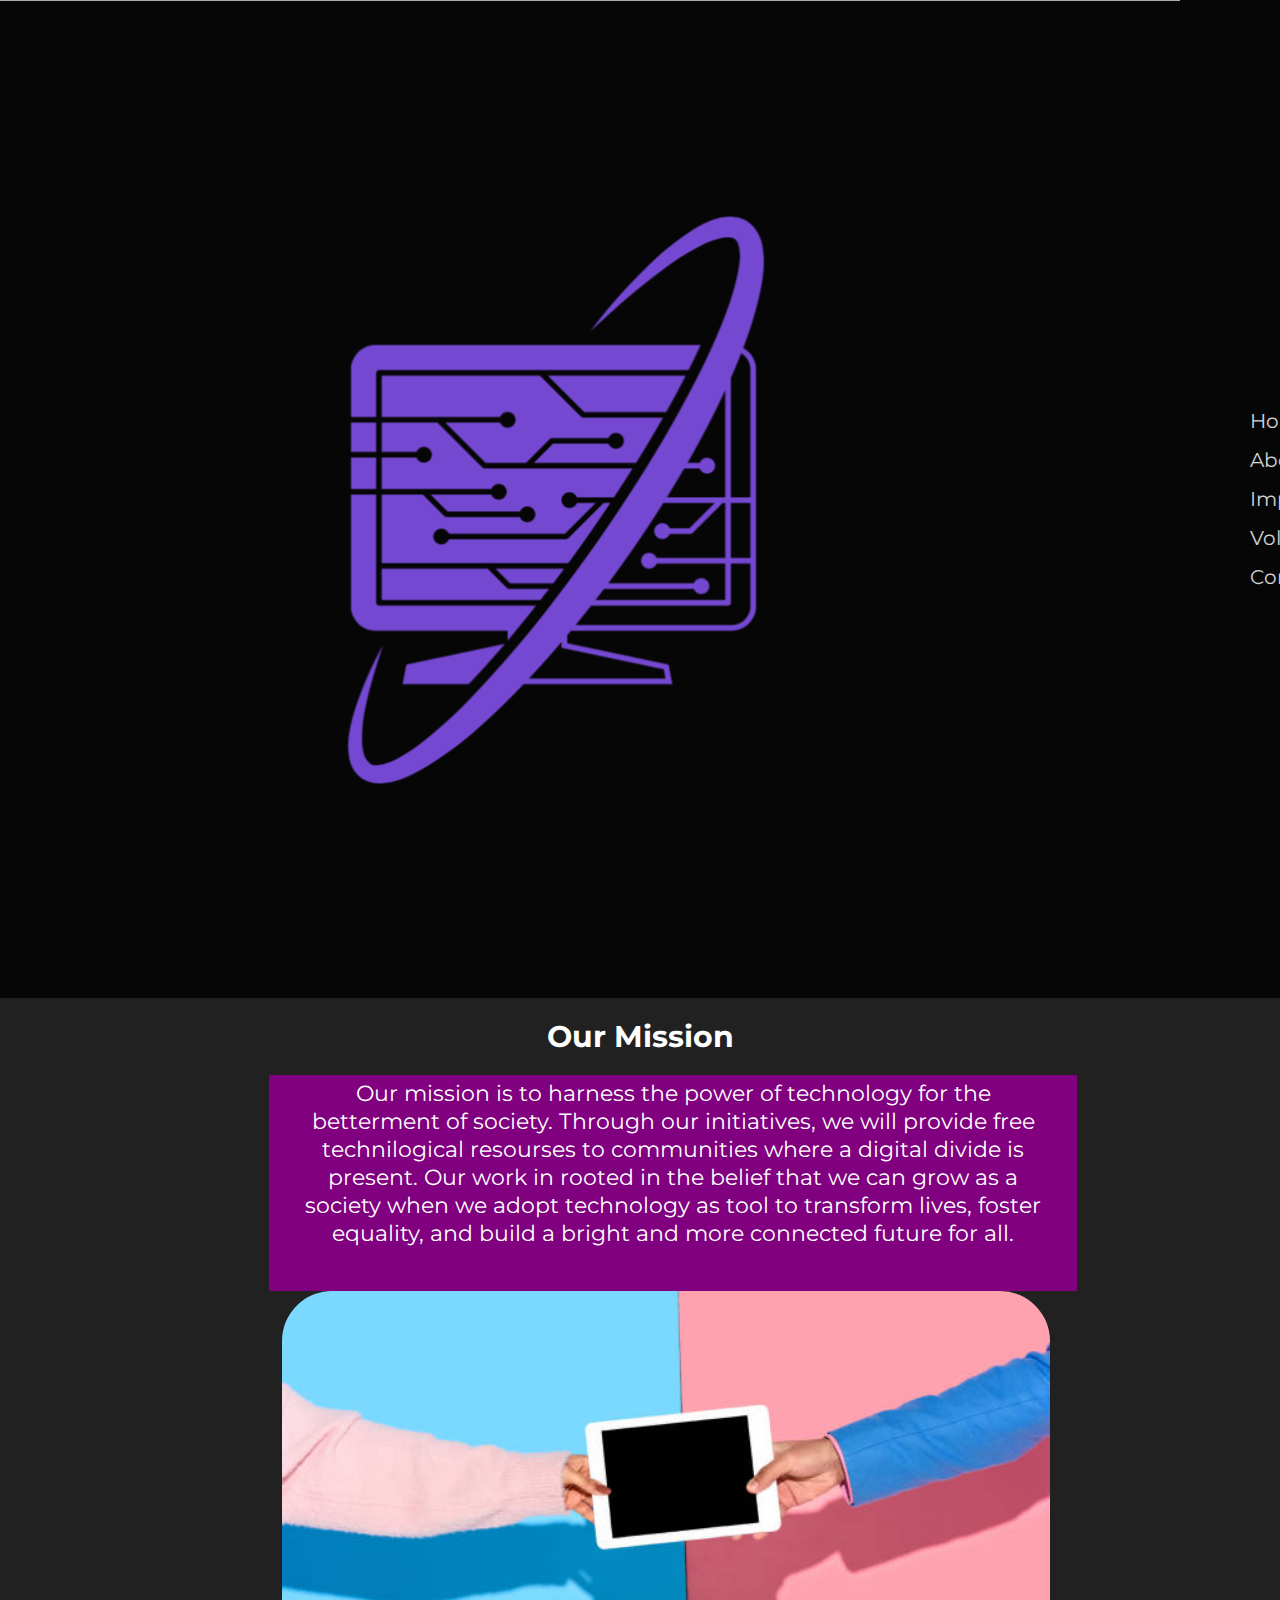
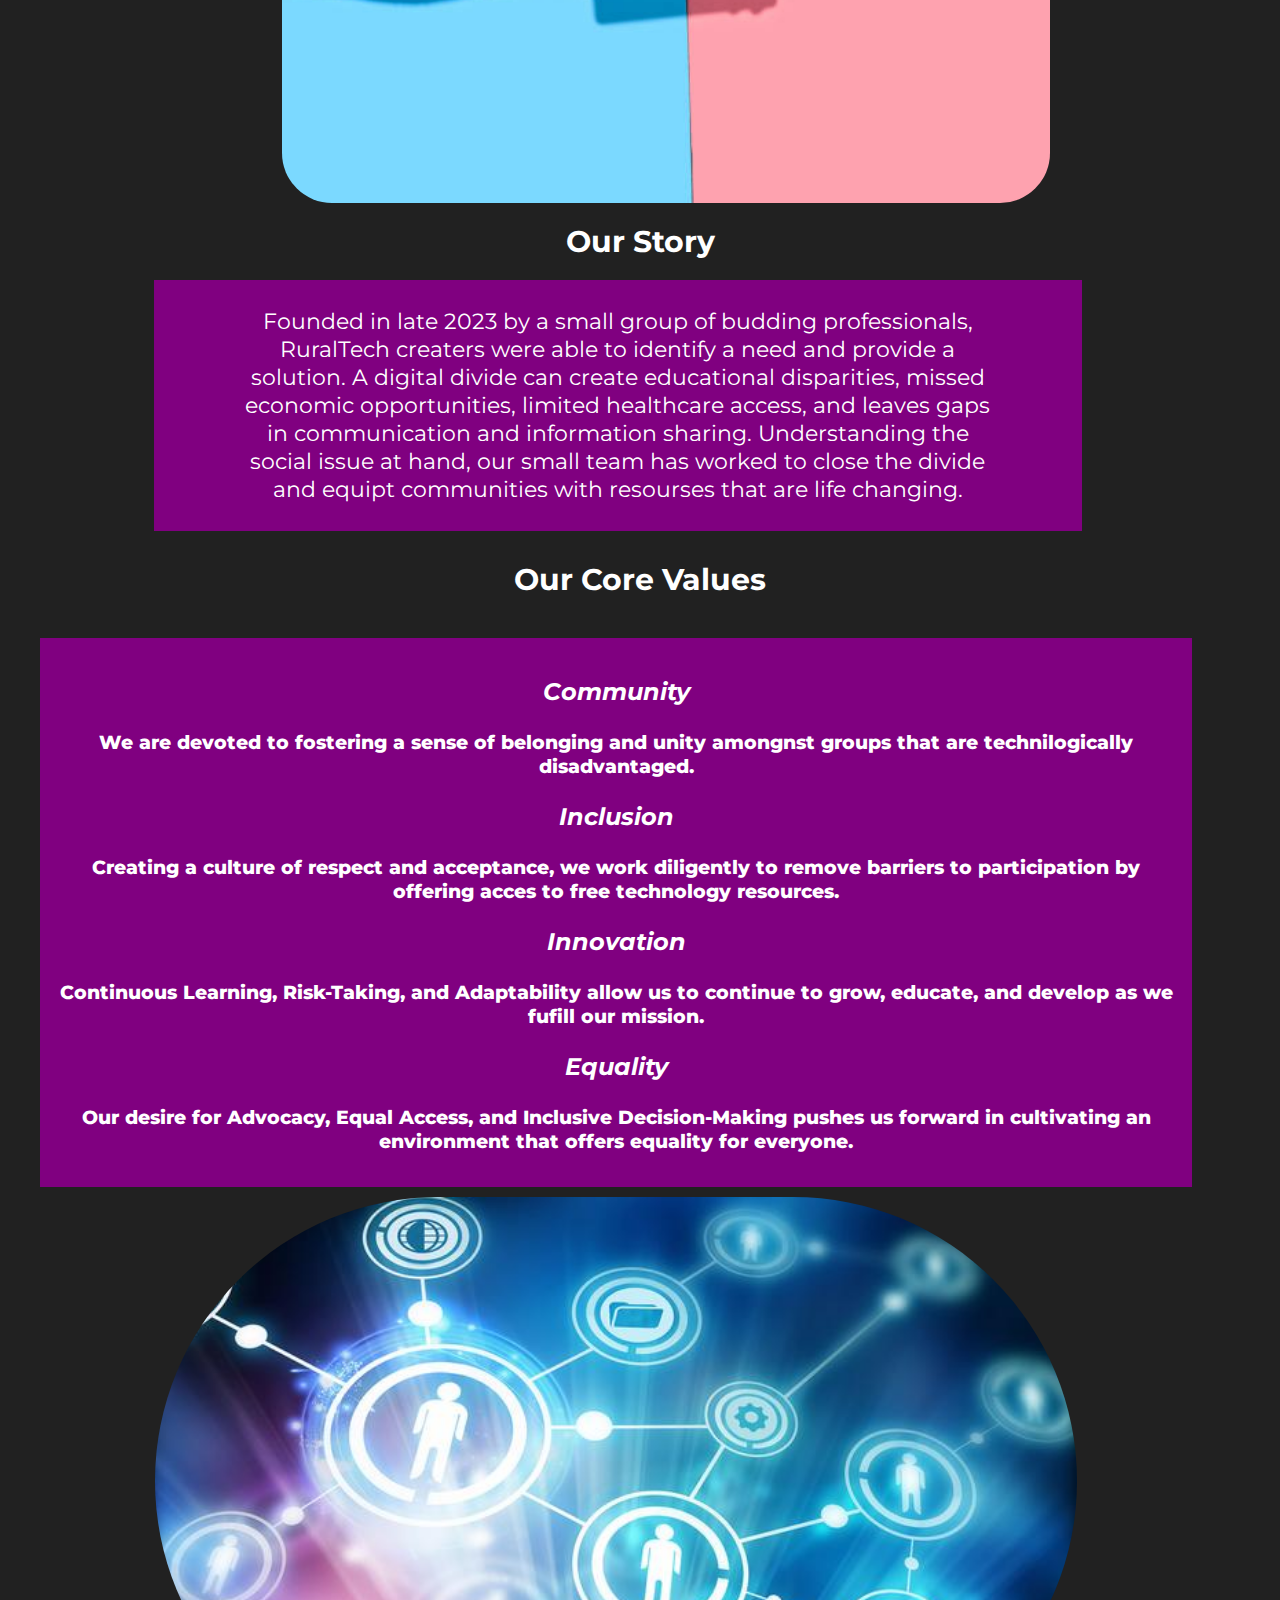
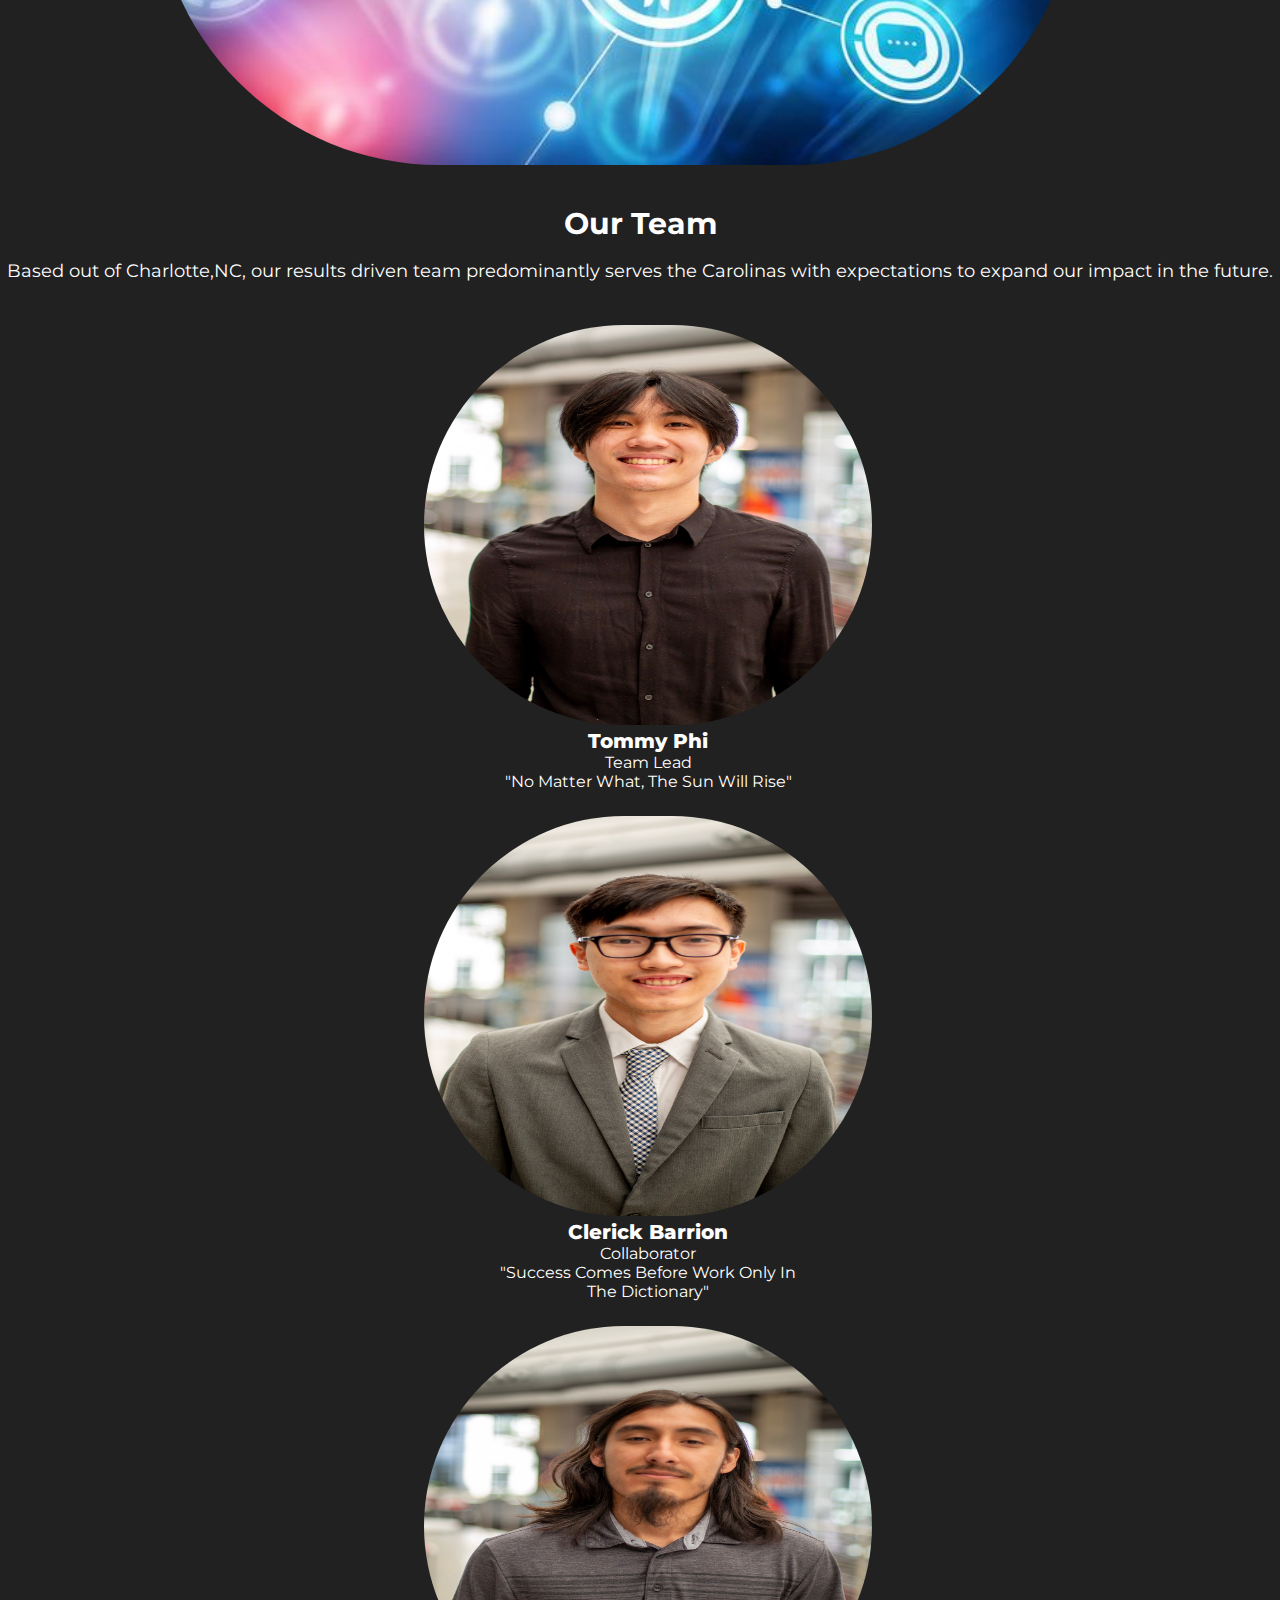
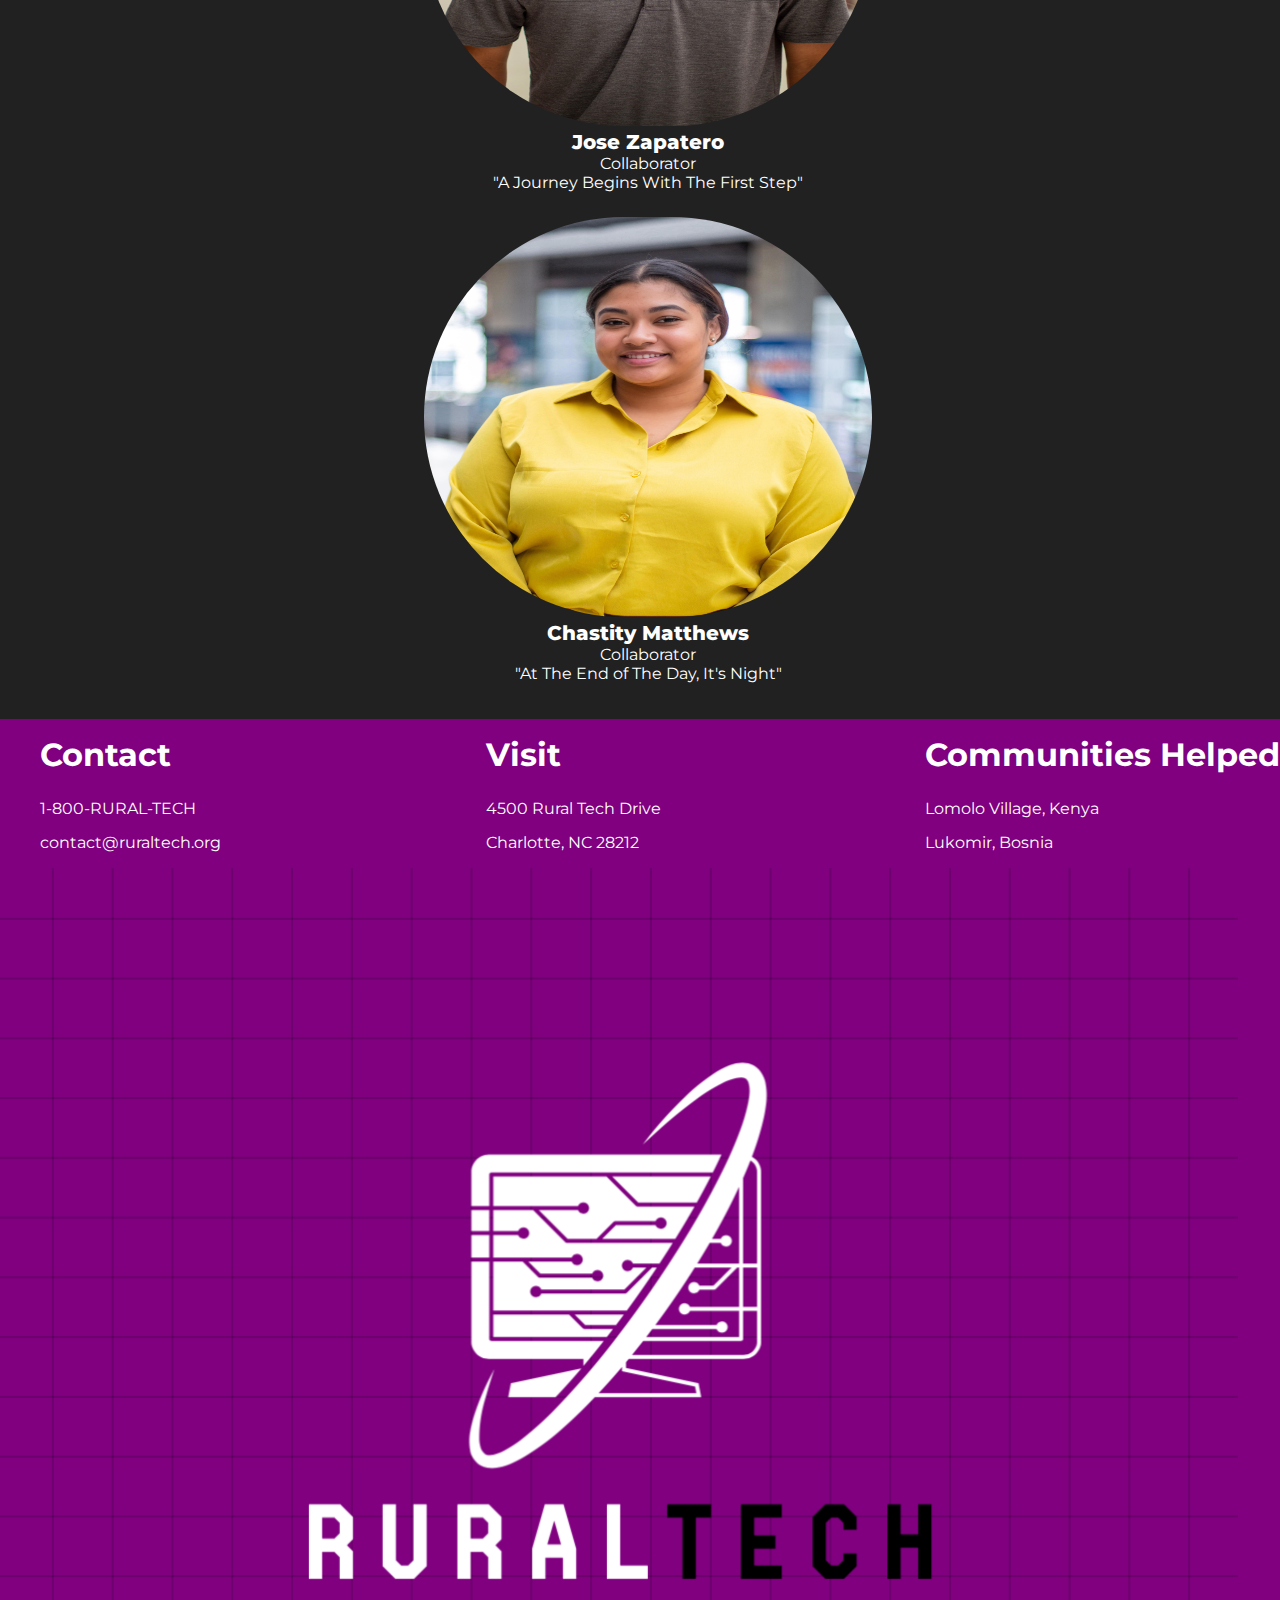
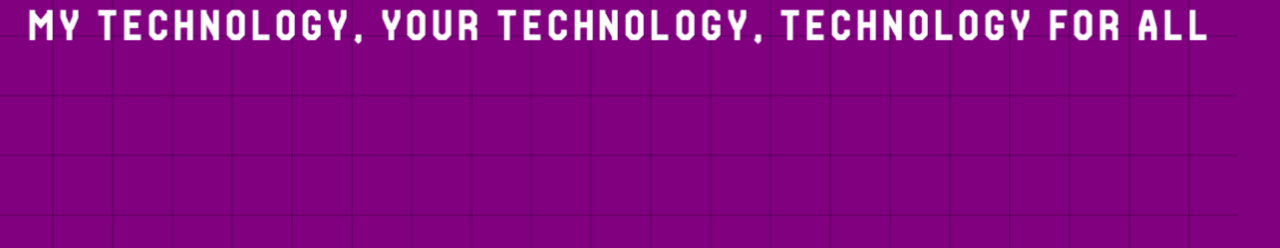
==== commit e2556143: "Merge pull request #26 from clerickbarrion/about-chastity" ====
--- a/about.html
+++ b/about.html
@@ -5,8 +5,8 @@
     <meta name="viewport" content="width=device-width, initial-scale=1.0">
     <title>RuralTech</title>
     <link href="about.css" rel="stylesheet">
-    <link href="about.css" rel="stylesheet">
-    <script src="script.js"></script>
+    <link href="styles.css" rel="stylesheet">
+
 </head>
 <body>
     <header>
@@ -30,7 +30,7 @@
                 Through our initiatives, we will provide free technilogical resourses to communities where a digital divide is present. 
                 Our work in rooted in the belief that we can grow as a society when we adopt technology as tool to transform lives, foster equality, and build a bright and more connected future for all.</p>
             </div>
-            <img id="sharing" src="sharing.jpeg">
+            <img id="sharing" src="images/sharing.jpeg">
         </div>
 
 
@@ -42,7 +42,7 @@
          </div>
         <h2 id="core">Our Core Values</h2>
 
-       <article> <img src="community.jpeg" alt="community in tech" id="commIMG"></a>
+       <article> <img src="images/community.jpeg" alt="community in tech" id="commIMG"></a>
             <aside>
             <h3>Community</h3>
                  <p>We are devoted to fostering a sense of belonging and unity 
@@ -64,10 +64,10 @@
         <h2>Our Team</h2>
             <p id="teamDis">Based out of Charlotte,NC, our results driven team predominantly serves the Carolinas with expectations to expand our impact in the future.</p>
 <div class="teamPicBar"> 
-    <div><img class="teamPics" src="tommy.jpeg"><div class="picName">Tommy Phi</div> Team Lead <br> "No Matter What, The Sun Will Rise"</div>
-    <div><img class="teamPics" src="clerick.jpeg"><div class="picName">Clerick Barrion</div> Collaborator<br> "Success Comes Before Work Only In <br>The Dictionary"</div>
-    <div><img class="teamPics" src="jose.jpeg"><div class="picName">Jose Zapatero</div>Collaborator<br>"A Journey Begins With The First Step"</div>
-    <div><img class="teamPics" src="chastity.jpeg"><div class="picName">Chastity Matthews</div> Collaborator<br> "At The End of The Day, It's Night"</div>
+    <div><img class="teamPics" src="images/tommy.jpeg"><div class="picName">Tommy Phi</div> Team Lead <br> "No Matter What, The Sun Will Rise"</div>
+    <div><img class="teamPics" src="images/clerick.jpeg"><div class="picName">Clerick Barrion</div> Collaborator<br> "Success Comes Before Work Only In <br>The Dictionary"</div>
+    <div><img class="teamPics" src="images/jose.jpeg"><div class="picName">Jose Zapatero</div>Collaborator<br>"A Journey Begins With The First Step"</div>
+    <div><img class="teamPics" src="images/chastity.jpeg"><div class="picName">Chastity Matthews</div> Collaborator<br> "At The End of The Day, It's Night"</div>
 </div></p>
     </main>
 
@@ -84,10 +84,11 @@
         </ul>
         <ul>
             <li>Communities Helped</li>
-            <li>placeholder</li>
-            <li>placeholder</li>
+            <li>Lomolo Village, Kenya</li>
+            <li>Lukomir, Bosnia</li>
         </ul>
         <img class="logo" src="images/Logo.png" alt="RuralTech Logo">
     </footer>
+       
 </body>
 </html>--- a/about.css
+++ b/about.css
@@ -1,10 +1,9 @@
 @media screen and (min-width:1321px){
-@import url('https://fonts.googleapis.com/css2?family=Montserrat&family=Space+Mono&display=swap');
 
 html {
     width: 100%;
     height: 100%;
-    font-family: 'Montserrat', sans-serif;
+
 }
 
 body {
@@ -71,14 +70,13 @@
 }
 
 .mission
-{ width: 75%;
+{ width: 65%;
     height:9%;
-    
-    display:inline-flex;
-    margin-left: 14%;
+    display:flex;
     font-size: 1.4rem;
-    align-items: center;
-    margin-bottom: 0;
+    margin-bottom: 10px;
+    box-shadow: 10px 10px 5px 10px black;
+    margin-left: 17%;
    
 }
 
@@ -87,7 +85,6 @@
     width: 60%;
     padding-left: 20px;
     padding-right: 20px;
-    margin-left: 15px;
     float: left;
     background-color: purple;
     margin-top: 0;
@@ -108,7 +105,13 @@
 }
 .story{
     width:100%;
-    margin:0;}
+    margin:0;
+    justify-content: center;
+    align-items: center;
+    display:flex;
+    flex-direction: column;
+}
+    
    
    #storyLabel{
     margin-bottom:20px;
@@ -123,8 +126,8 @@
     font-size: 1.4rem;
     background-color: purple;
     width:60%;
-    margin-left:15%;
-    
+       
+
 }
 
 #core{
@@ -141,7 +144,7 @@
 }
 h3{
     font-size:24px;
-    font-weight: 1200;
+    font-weight: 1000;
     font-style: italic;
 }
 article{ width: 90%;
@@ -155,7 +158,7 @@
     padding:15px;
     font-weight: 800;
     font-size: 1.2rem;
-    
+    box-shadow: 10px 10px 5px 10px black;
 }
 #teamDis{
     text-align: center;
@@ -204,13 +207,10 @@
 
 
 @media screen and (min-width:768px) and (max-width:1320px){
-    @import url('https://fonts.googleapis.com/css2?family=Montserrat&family=Space+Mono&display=swap');
-    
     html {
         width: 100%;
-        height: 100%;
-        font-family: 'Montserrat', sans-serif;
-    }
+        height: 100%;}
+     
     
     body {
         display:flex;
@@ -415,8 +415,7 @@
     }}
     
     @media screen and (max-width:767px){
-        @import url('https://fonts.googleapis.com/css2?family=Montserrat&family=Space+Mono&display=swap');
-        
+     
         html {
             width: 100%;
             height: 100%;
@@ -557,7 +556,7 @@
     
         h3{
             font-size:24px;
-            font-weight: 1200;
+            font-weight: 1000;
             font-style: italic;
             text-align: center;
         }
@@ -614,7 +613,6 @@
             flex-wrap: wrap;
             justify-content: space-between;
             color: white;
-            margin-top: 20px;
         }
         
         footer > ul {
@@ -624,8 +622,23 @@
         
         footer ul > li:nth-child(1) {
             font-weight: bold;
+            font-size: 32px;
             margin-bottom: 10px;
-        }}
+
+        }
+        
+        
+            header {
+                justify-content: center;
+                flex-direction: column;
+            }
+            header > h1, header > nav, nav > ul {
+                text-align: center;
+                justify-content: center;
+                padding: 0;
+            }
+        
+
 
         .logo {
             width: 170px;
@@ -638,4 +651,5 @@
             position: absolute;
             bottom: 20.5cm;
             margin: 0px 0px;
-        } +        } 
+      }
--- a/styles.css
+++ b/styles.css
@@ -0,0 +1,87 @@
+@import url('https://fonts.googleapis.com/css2?family=Montserrat&family=Space+Mono&display=swap');
+
+html {
+    width: 100%;
+    height: 100%;
+    font-family: 'Montserrat', sans-serif;
+}
+
+body {
+    display:flex;
+    height: 100%;
+    flex-direction: column;
+    justify-content: space-between;
+    margin:0;
+}
+
+/*nav*/
+header {
+    background-color: black;
+    opacity: 0.8;
+    width: 100%;
+    display:flex;
+}
+
+header > * {
+    display: inline-block;
+    margin: auto 15px;
+}
+
+h1 {
+    color: white
+}
+
+mark {
+    background-color: inherit;
+    color: purple
+}
+
+ul {
+    display: flex;
+    flex-wrap:wrap;
+    gap: 15px;
+}
+
+li {
+    list-style-type: none;
+}
+
+li a {
+    text-decoration: none;
+    color: white;
+    font-size: 20px;;
+}
+
+
+/*footer*/
+footer {
+    width:100%;
+    background-color: purple;
+    display:flex;
+    flex-wrap: wrap;
+    justify-content: space-between;
+    color: white;
+}
+
+footer > ul {
+    display: flex;
+    flex-direction: column;
+}
+
+footer ul > li:nth-child(1) {
+    font-weight: bold;
+    font-size: 32px;
+    margin-bottom: 10px;
+}
+
+@media screen and (max-width: 768px) {
+    header {
+        justify-content: center;
+        flex-direction: column;
+    }
+    header > h1, header > nav, nav > ul {
+        text-align: center;
+        justify-content: center;
+        padding: 0;
+    }
+}